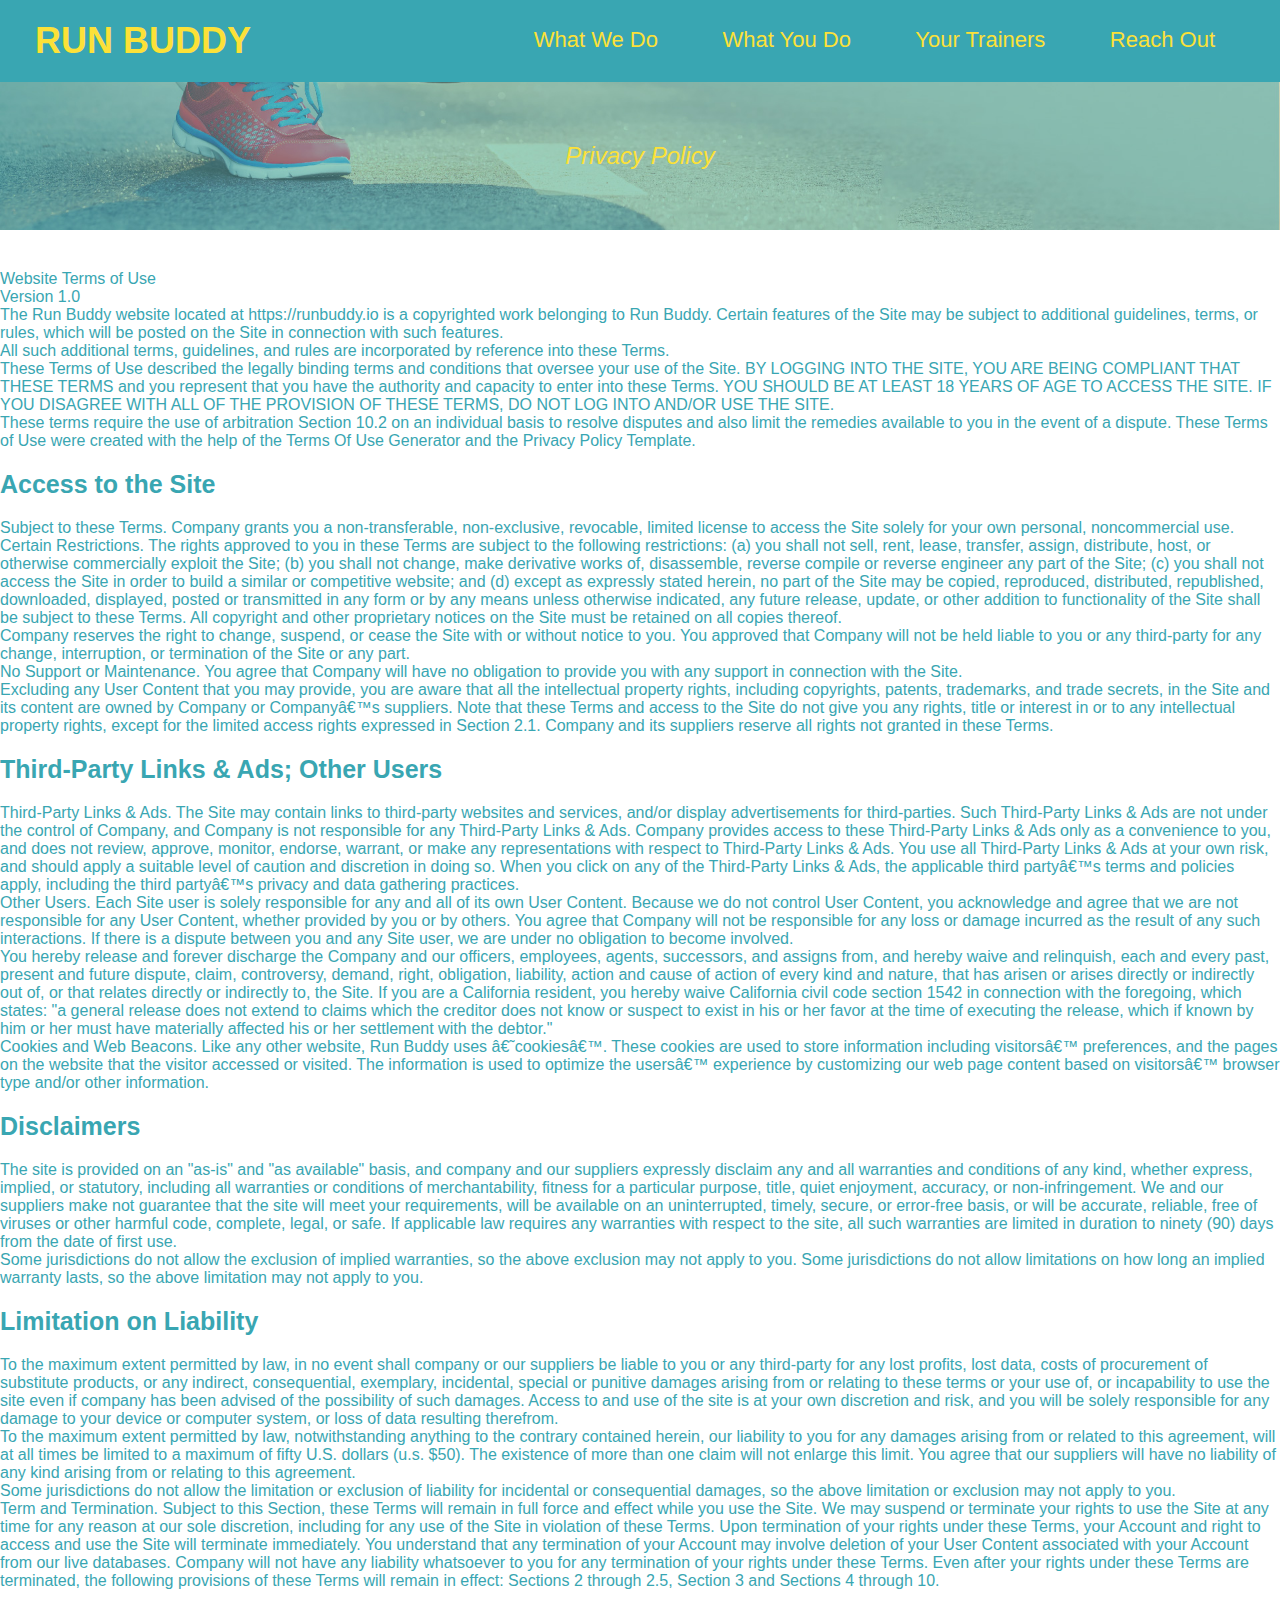
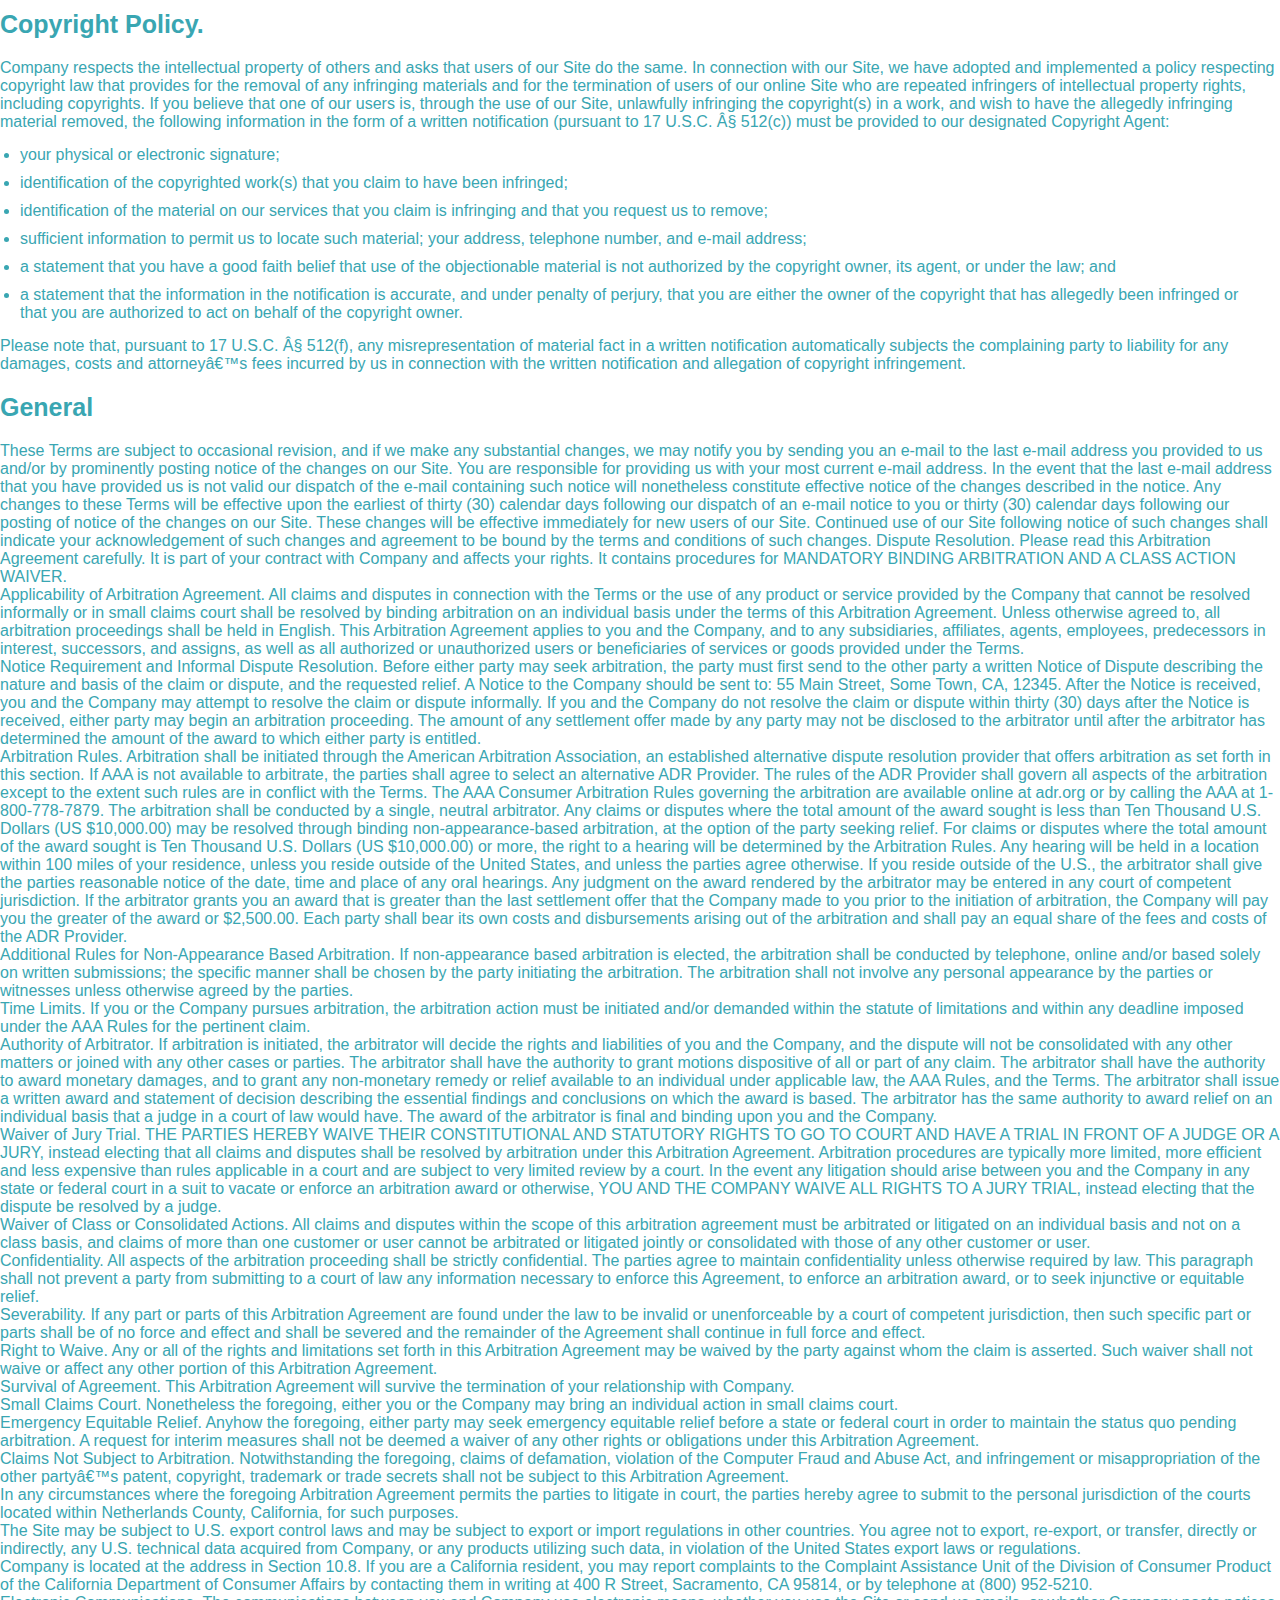
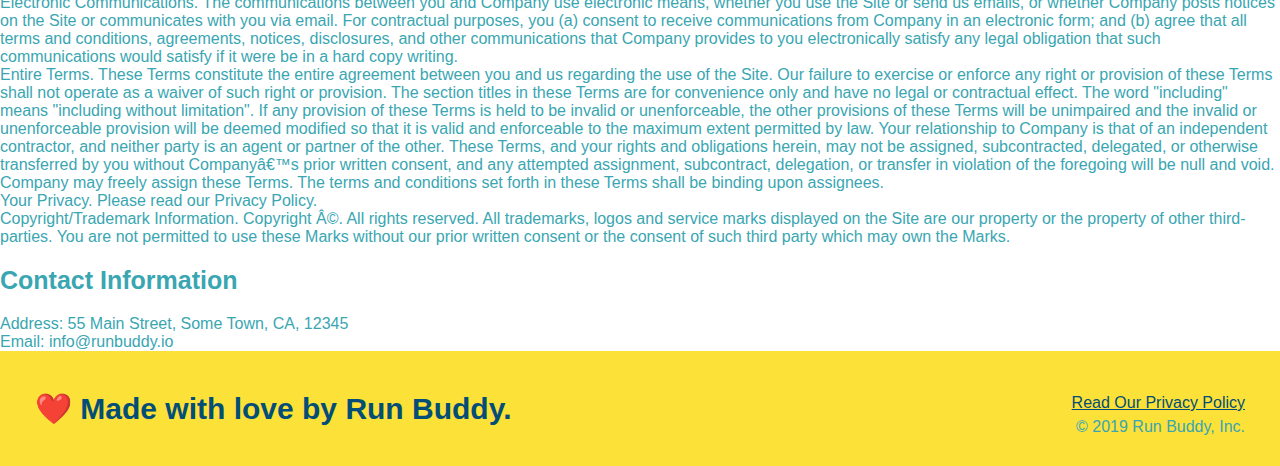
==== privacy-policy.html @ 1668c7e8 "privacy-policy" ====
<!DOCTYPE html>
<html lang="en">
<head>
    <meta charset="UTF-8">
    <title>Privacy Policy - Run Buddy</title>
    <link rel="stylesheet" href="./assets/css/style.css" />
    <link rel="stylesheet" href="./assets/css/secondary-style.css" />
</head>
<body>
    <header>
        <h1>
            <a href="/">
              RUN BUDDY
            </a>
        </h1>
          <nav>
            <!-- Unordered list element -->
            <ul>
              <!-- List item element-->
              <li>
                <!-- Anchor element -->
                <a href="./index.html#what-we-do">What We Do</a>
              </li>
              <li>
                <a href="./index.html#what-you-do">What You Do</a>
              </li>
              <li>
                <a href="./index.html#your-trainers">Your Trainers</a>
              </li>
              <li>
                <a href="./index.html#reach-out">Reach Out</a>
              </li>
            </ul>
          </nav>
    </header>
    <section class="hero">
        <h2 class="page-title">Privacy Policy</h2>

    </section>
    <article class="secondary-content">
        <p>
            Website Terms of Use
          </p>
    
          <p>
            Version 1.0
          </p>
    
          <p>
            The Run Buddy website located at https://runbuddy.io is a copyrighted work belonging to Run Buddy. Certain
            features of the Site may be subject to additional guidelines, terms, or rules, which will be posted on the Site
            in connection with such features.
          </p>
    
          <p>
            All such additional terms, guidelines, and rules are incorporated by reference into these Terms.
          </p>
    
          <p>
            These Terms of Use described the legally binding terms and conditions that oversee your use of the Site. BY
            LOGGING INTO THE SITE, YOU ARE BEING COMPLIANT THAT THESE TERMS and you represent that you have the authority
            and capacity to enter into these Terms. YOU SHOULD BE AT LEAST 18 YEARS OF AGE TO ACCESS THE SITE. IF YOU
            DISAGREE WITH ALL OF THE PROVISION OF THESE TERMS, DO NOT LOG INTO AND/OR USE THE SITE.
          </p>
    
          <p>
            These terms require the use of arbitration Section 10.2 on an individual basis to resolve disputes and also
            limit the remedies available to you in the event of a dispute. These Terms of Use were created with the help of
            the Terms Of Use Generator and the Privacy Policy Template.
          </p>
    
          <h3>
            Access to the Site
          </h3>
    
          <p>
            Subject to these Terms. Company grants you a non-transferable, non-exclusive, revocable, limited license to
            access the Site solely for your own personal, noncommercial use.
          </p>
    
          <p>
            Certain Restrictions. The rights approved to you in these Terms are subject to the following restrictions: (a)
            you shall not sell, rent, lease, transfer, assign, distribute, host, or otherwise commercially exploit the Site;
            (b) you shall not change, make derivative works of, disassemble, reverse compile or reverse engineer any part of
            the Site; (c) you shall not access the Site in order to build a similar or competitive website; and (d) except
            as expressly stated herein, no part of the Site may be copied, reproduced, distributed, republished, downloaded,
            displayed, posted or transmitted in any form or by any means unless otherwise indicated, any future release,
            update, or other addition to functionality of the Site shall be subject to these Terms. All copyright and other
            proprietary notices on the Site must be retained on all copies thereof.
          </p>
    
          <p>
            Company reserves the right to change, suspend, or cease the Site with or without notice to you. You approved
            that Company will not be held liable to you or any third-party for any change, interruption, or termination of
            the Site or any part.
          </p>
    
          <p>
            No Support or Maintenance. You agree that Company will have no obligation to provide you with any support in
            connection with the Site.
          </p>
    
          <p>
            Excluding any User Content that you may provide, you are aware that all the intellectual property rights,
            including copyrights, patents, trademarks, and trade secrets, in the Site and its content are owned by Company
            or Companyâ€™s suppliers. Note that these Terms and access to the Site do not give you any rights, title or
            interest in or to any intellectual property rights, except for the limited access rights expressed in Section
            2.1. Company and its suppliers reserve all rights not granted in these Terms.
          </p>
    
          <h3>
            Third-Party Links & Ads; Other Users
          </h3>
    
          <p>
            Third-Party Links & Ads. The Site may contain links to third-party websites and services, and/or display
            advertisements for third-parties. Such Third-Party Links & Ads are not under the control of Company, and Company
            is not responsible for any Third-Party Links & Ads. Company provides access to these Third-Party Links & Ads
            only as a convenience to you, and does not review, approve, monitor, endorse, warrant, or make any
            representations with respect to Third-Party Links & Ads. You use all Third-Party Links & Ads at your own risk,
            and should apply a suitable level of caution and discretion in doing so. When you click on any of the
            Third-Party Links & Ads, the applicable third partyâ€™s terms and policies apply, including the third partyâ€™s
            privacy and data gathering practices.
          </p>
    
          <p>
            Other Users. Each Site user is solely responsible for any and all of its own User Content. Because we do not
            control User Content, you acknowledge and agree that we are not responsible for any User Content, whether
            provided by you or by others. You agree that Company will not be responsible for any loss or damage incurred as
            the result of any such interactions. If there is a dispute between you and any Site user, we are under no
            obligation to become involved.
          </p>
    
          <p>
            You hereby release and forever discharge the Company and our officers, employees, agents, successors, and
            assigns from, and hereby waive and relinquish, each and every past, present and future dispute, claim,
            controversy, demand, right, obligation, liability, action and cause of action of every kind and nature, that has
            arisen or arises directly or indirectly out of, or that relates directly or indirectly to, the Site. If you are
            a California resident, you hereby waive California civil code section 1542 in connection with the foregoing,
            which states: "a general release does not extend to claims which the creditor does not know or suspect to exist
            in his or her favor at the time of executing the release, which if known by him or her must have materially
            affected his or her settlement with the debtor."
          </p>
    
          <p>
            Cookies and Web Beacons. Like any other website, Run Buddy uses â€˜cookiesâ€™. These cookies are used to store
            information including visitorsâ€™ preferences, and the pages on the website that the visitor accessed or visited.
            The information is used to optimize the usersâ€™ experience by customizing our web page content based on visitorsâ€™
            browser type and/or other information.
          </p>
    
          <h3>
            Disclaimers
          </h3>
    
          <p>
            The site is provided on an "as-is" and "as available" basis, and company and our suppliers expressly disclaim
            any and all warranties and conditions of any kind, whether express, implied, or statutory, including all
            warranties or conditions of merchantability, fitness for a particular purpose, title, quiet enjoyment, accuracy,
            or non-infringement. We and our suppliers make not guarantee that the site will meet your requirements, will be
            available on an uninterrupted, timely, secure, or error-free basis, or will be accurate, reliable, free of
            viruses or other harmful code, complete, legal, or safe. If applicable law requires any warranties with respect
            to the site, all such warranties are limited in duration to ninety (90) days from the date of first use.
          </p>
    
          <p>
            Some jurisdictions do not allow the exclusion of implied warranties, so the above exclusion may not apply to
            you. Some jurisdictions do not allow limitations on how long an implied warranty lasts, so the above limitation
            may not apply to you.
          </p>
    
          <h3>
            Limitation on Liability
          </h3>
    
          <p>
            To the maximum extent permitted by law, in no event shall company or our suppliers be liable to you or any
            third-party for any lost profits, lost data, costs of procurement of substitute products, or any indirect,
            consequential, exemplary, incidental, special or punitive damages arising from or relating to these terms or
            your use of, or incapability to use the site even if company has been advised of the possibility of such
            damages. Access to and use of the site is at your own discretion and risk, and you will be solely responsible
            for any damage to your device or computer system, or loss of data resulting therefrom.
          </p>
    
          <p>
            To the maximum extent permitted by law, notwithstanding anything to the contrary contained herein, our liability
            to you for any damages arising from or related to this agreement, will at all times be limited to a maximum of
            fifty U.S. dollars (u.s. $50). The existence of more than one claim will not enlarge this limit. You agree that
            our suppliers will have no liability of any kind arising from or relating to this agreement.
          </p>
    
          <p>
            Some jurisdictions do not allow the limitation or exclusion of liability for incidental or consequential
            damages, so the above limitation or exclusion may not apply to you.
          </p>
    
          <p>
            Term and Termination. Subject to this Section, these Terms will remain in full force and effect while you use
            the Site. We may suspend or terminate your rights to use the Site at any time for any reason at our sole
            discretion, including for any use of the Site in violation of these Terms. Upon termination of your rights under
            these Terms, your Account and right to access and use the Site will terminate immediately. You understand that
            any termination of your Account may involve deletion of your User Content associated with your Account from our
            live databases. Company will not have any liability whatsoever to you for any termination of your rights under
            these Terms. Even after your rights under these Terms are terminated, the following provisions of these Terms
            will remain in effect: Sections 2 through 2.5, Section 3 and Sections 4 through 10.
          </p>
    
          <h3>
            Copyright Policy.
          </h3>
    
          <p>
            Company respects the intellectual property of others and asks that users of our Site do the same. In connection
            with our Site, we have adopted and implemented a policy respecting copyright law that provides for the removal
            of any infringing materials and for the termination of users of our online Site who are repeated infringers of
            intellectual property rights, including copyrights. If you believe that one of our users is, through the use of
            our Site, unlawfully infringing the copyright(s) in a work, and wish to have the allegedly infringing material
            removed, the following information in the form of a written notification (pursuant to 17 U.S.C. Â§ 512(c)) must
            be provided to our designated Copyright Agent:
          </p>
    
          <ul>
            <li>
              your physical or electronic signature;
            </li>
            <li>
              identification of the copyrighted work(s) that you claim to have been infringed;
            </li>
            <li>
              identification of the material on our services that you claim is infringing and that you request us to remove;
            </li>
            <li>
              sufficient information to permit us to locate such material; your address, telephone number, and e-mail
              address;
            </li>
            <li>
              a statement that you have a good faith belief that use of the objectionable material is not authorized by the
              copyright owner, its agent, or under the law; and
            </li>
            <li>
              a statement that the information in the notification is accurate, and under penalty of perjury, that you are
              either the owner of the copyright that has allegedly been infringed or that you are authorized to act on
              behalf of the copyright owner.
            </li>
          </ul>
    
          <p>
            Please note that, pursuant to 17 U.S.C. Â§ 512(f), any misrepresentation of material fact in a written
            notification automatically subjects the complaining party to liability for any damages, costs and attorneyâ€™s
            fees incurred by us in connection with the written notification and allegation of copyright infringement.
          </p>
    
          <h3>
            General
          </h3>
    
          <p>
            These Terms are subject to occasional revision, and if we make any substantial changes, we may notify you by
            sending you an e-mail to the last e-mail address you provided to us and/or by prominently posting notice of the
            changes on our Site. You are responsible for providing us with your most current e-mail address. In the event
            that the last e-mail address that you have provided us is not valid our dispatch of the e-mail containing such
            notice will nonetheless constitute effective notice of the changes described in the notice. Any changes to these
            Terms will be effective upon the earliest of thirty (30) calendar days following our dispatch of an e-mail
            notice to you or thirty (30) calendar days following our posting of notice of the changes on our Site. These
            changes will be effective immediately for new users of our Site. Continued use of our Site following notice of
            such changes shall indicate your acknowledgement of such changes and agreement to be bound by the terms and
            conditions of such changes. Dispute Resolution. Please read this Arbitration Agreement carefully. It is part of
            your contract with Company and affects your rights. It contains procedures for MANDATORY BINDING ARBITRATION AND
            A CLASS ACTION WAIVER.
          </p>
    
          <p>
            Applicability of Arbitration Agreement. All claims and disputes in connection with the Terms or the use of any
            product or service provided by the Company that cannot be resolved informally or in small claims court shall be
            resolved by binding arbitration on an individual basis under the terms of this Arbitration Agreement. Unless
            otherwise agreed to, all arbitration proceedings shall be held in English. This Arbitration Agreement applies to
            you and the Company, and to any subsidiaries, affiliates, agents, employees, predecessors in interest,
            successors, and assigns, as well as all authorized or unauthorized users or beneficiaries of services or goods
            provided under the Terms.
          </p>
    
          <p>
            Notice Requirement and Informal Dispute Resolution. Before either party may seek arbitration, the party must
            first send to the other party a written Notice of Dispute describing the nature and basis of the claim or
            dispute, and the requested relief. A Notice to the Company should be sent to: 55 Main Street, Some Town, CA,
            12345. After the Notice is received, you and the Company may attempt to resolve the claim or dispute informally.
            If you and the Company do not resolve the claim or dispute within thirty (30) days after the Notice is received,
            either party may begin an arbitration proceeding. The amount of any settlement offer made by any party may not
            be disclosed to the arbitrator until after the arbitrator has determined the amount of the award to which either
            party is entitled.
          </p>
    
          <p>
            Arbitration Rules. Arbitration shall be initiated through the American Arbitration Association, an established
            alternative dispute resolution provider that offers arbitration as set forth in this section. If AAA is not
            available to arbitrate, the parties shall agree to select an alternative ADR Provider. The rules of the ADR
            Provider shall govern all aspects of the arbitration except to the extent such rules are in conflict with the
            Terms. The AAA Consumer Arbitration Rules governing the arbitration are available online at adr.org or by
            calling the AAA at 1-800-778-7879. The arbitration shall be conducted by a single, neutral arbitrator. Any
            claims or disputes where the total amount of the award sought is less than Ten Thousand U.S. Dollars (US
            $10,000.00) may be resolved through binding non-appearance-based arbitration, at the option of the party seeking
            relief. For claims or disputes where the total amount of the award sought is Ten Thousand U.S. Dollars (US
            $10,000.00) or more, the right to a hearing will be determined by the Arbitration Rules. Any hearing will be
            held in a location within 100 miles of your residence, unless you reside outside of the United States, and
            unless the parties agree otherwise. If you reside outside of the U.S., the arbitrator shall give the parties
            reasonable notice of the date, time and place of any oral hearings. Any judgment on the award rendered by the
            arbitrator may be entered in any court of competent jurisdiction. If the arbitrator grants you an award that is
            greater than the last settlement offer that the Company made to you prior to the initiation of arbitration, the
            Company will pay you the greater of the award or $2,500.00. Each party shall bear its own costs and
            disbursements arising out of the arbitration and shall pay an equal share of the fees and costs of the ADR
            Provider.
          </p>
    
          <p>
            Additional Rules for Non-Appearance Based Arbitration. If non-appearance based arbitration is elected, the
            arbitration shall be conducted by telephone, online and/or based solely on written submissions; the specific
            manner shall be chosen by the party initiating the arbitration. The arbitration shall not involve any personal
            appearance by the parties or witnesses unless otherwise agreed by the parties.
          </p>
    
          <p>
            Time Limits. If you or the Company pursues arbitration, the arbitration action must be initiated and/or demanded
            within the statute of limitations and within any deadline imposed under the AAA Rules for the pertinent claim.
          </p>
    
          <p>
            Authority of Arbitrator. If arbitration is initiated, the arbitrator will decide the rights and liabilities of
            you and the Company, and the dispute will not be consolidated with any other matters or joined with any other
            cases or parties. The arbitrator shall have the authority to grant motions dispositive of all or part of any
            claim. The arbitrator shall have the authority to award monetary damages, and to grant any non-monetary remedy
            or relief available to an individual under applicable law, the AAA Rules, and the Terms. The arbitrator shall
            issue a written award and statement of decision describing the essential findings and conclusions on which the
            award is based. The arbitrator has the same authority to award relief on an individual basis that a judge in a
            court of law would have. The award of the arbitrator is final and binding upon you and the Company.
          </p>
    
          <p>
            Waiver of Jury Trial. THE PARTIES HEREBY WAIVE THEIR CONSTITUTIONAL AND STATUTORY RIGHTS TO GO TO COURT AND HAVE
            A TRIAL IN FRONT OF A JUDGE OR A JURY, instead electing that all claims and disputes shall be resolved by
            arbitration under this Arbitration Agreement. Arbitration procedures are typically more limited, more efficient
            and less expensive than rules applicable in a court and are subject to very limited review by a court. In the
            event any litigation should arise between you and the Company in any state or federal court in a suit to vacate
            or enforce an arbitration award or otherwise, YOU AND THE COMPANY WAIVE ALL RIGHTS TO A JURY TRIAL, instead
            electing that the dispute be resolved by a judge.
          </p>
    
          <p>
            Waiver of Class or Consolidated Actions. All claims and disputes within the scope of this arbitration agreement
            must be arbitrated or litigated on an individual basis and not on a class basis, and claims of more than one
            customer or user cannot be arbitrated or litigated jointly or consolidated with those of any other customer or
            user.
          </p>
    
          <p>
            Confidentiality. All aspects of the arbitration proceeding shall be strictly confidential. The parties agree to
            maintain confidentiality unless otherwise required by law. This paragraph shall not prevent a party from
            submitting to a court of law any information necessary to enforce this Agreement, to enforce an arbitration
            award, or to seek injunctive or equitable relief.
          </p>
    
          <p>
            Severability. If any part or parts of this Arbitration Agreement are found under the law to be invalid or
            unenforceable by a court of competent jurisdiction, then such specific part or parts shall be of no force and
            effect and shall be severed and the remainder of the Agreement shall continue in full force and effect.
          </p>
    
          <p>
            Right to Waive. Any or all of the rights and limitations set forth in this Arbitration Agreement may be waived
            by the party against whom the claim is asserted. Such waiver shall not waive or affect any other portion of this
            Arbitration Agreement.
          </p>
    
          <p>
            Survival of Agreement. This Arbitration Agreement will survive the termination of your relationship with
            Company.
          </p>
    
          <p>
            Small Claims Court. Nonetheless the foregoing, either you or the Company may bring an individual action in small
            claims court.
          </p>
    
          <p>
            Emergency Equitable Relief. Anyhow the foregoing, either party may seek emergency equitable relief before a
            state or federal court in order to maintain the status quo pending arbitration. A request for interim measures
            shall not be deemed a waiver of any other rights or obligations under this Arbitration Agreement.
          </p>
    
          <p>
            Claims Not Subject to Arbitration. Notwithstanding the foregoing, claims of defamation, violation of the
            Computer Fraud and Abuse Act, and infringement or misappropriation of the other partyâ€™s patent, copyright,
            trademark or trade secrets shall not be subject to this Arbitration Agreement.
          </p>
    
          <p>
            In any circumstances where the foregoing Arbitration Agreement permits the parties to litigate in court, the
            parties hereby agree to submit to the personal jurisdiction of the courts located within Netherlands County,
            California, for such purposes.
          </p>
    
          <p>
            The Site may be subject to U.S. export control laws and may be subject to export or import regulations in other
            countries. You agree not to export, re-export, or transfer, directly or indirectly, any U.S. technical data
            acquired from Company, or any products utilizing such data, in violation of the United States export laws or
            regulations.
          </p>
    
          <p>
            Company is located at the address in Section 10.8. If you are a California resident, you may report complaints
            to the Complaint Assistance Unit of the Division of Consumer Product of the California Department of Consumer
            Affairs by contacting them in writing at 400 R Street, Sacramento, CA 95814, or by telephone at (800) 952-5210.
          </p>
    
          <p>
            Electronic Communications. The communications between you and Company use electronic means, whether you use the
            Site or send us emails, or whether Company posts notices on the Site or communicates with you via email. For
            contractual purposes, you (a) consent to receive communications from Company in an electronic form; and (b)
            agree that all terms and conditions, agreements, notices, disclosures, and other communications that Company
            provides to you electronically satisfy any legal obligation that such communications would satisfy if it were be
            in a hard copy writing.
          </p>
    
          <p>
            Entire Terms. These Terms constitute the entire agreement between you and us regarding the use of the Site. Our
            failure to exercise or enforce any right or provision of these Terms shall not operate as a waiver of such right
            or provision. The section titles in these Terms are for convenience only and have no legal or contractual
            effect. The word "including" means "including without limitation". If any provision of these Terms is held to be
            invalid or unenforceable, the other provisions of these Terms will be unimpaired and the invalid or
            unenforceable provision will be deemed modified so that it is valid and enforceable to the maximum extent
            permitted by law. Your relationship to Company is that of an independent contractor, and neither party is an
            agent or partner of the other. These Terms, and your rights and obligations herein, may not be assigned,
            subcontracted, delegated, or otherwise transferred by you without Companyâ€™s prior written consent, and any
            attempted assignment, subcontract, delegation, or transfer in violation of the foregoing will be null and void.
            Company may freely assign these Terms. The terms and conditions set forth in these Terms shall be binding upon
            assignees.
          </p>
    
          <p>
            Your Privacy. Please read our Privacy Policy.
          </p>
    
          <p>
            Copyright/Trademark Information. Copyright Â©. All rights reserved. All trademarks, logos and service marks
            displayed on the Site are our property or the property of other third-parties. You are not permitted to use
            these Marks without our prior written consent or the consent of such third party which may own the Marks.
          </p>
    
          <h3>
            Contact Information
          </h3>
    
          <p>
            Address: 55 Main Street, Some Town, CA, 12345
          </p>
    
          <p>
            Email: info@runbuddy.io
            </p>    
    </article>
    <footer>
        <h2>❤️ Made with love by Run Buddy.</h2>
        <div>
          <a href="#">Read Our Privacy Policy</a><br />
          &copy; 2019 Run Buddy, Inc.
        </div>
      </footer>
    
</body>
</html>
---- assets/css/style.css ----
* {
  margin: 0;
  padding: 0;
  box-sizing: border-box;
}

body {
  /* more on this crazy alphanumerical value in a minute! */
  color: #39a6b2;
  font-family: Helvetica, Arial, sans-serif;
}

/* apply styles to <header> */
header {
  padding: 20px 35px;
  background-color: #39a6b2;
}

header h1 {
  font-weight: bold;
  font-size: 36px;
  color: #fce138;
  margin: 0;
  display: inline;
}
header a {
  text-decoration: none;
  color: #fce138;
}

header nav {
  float: right;
  margin: 7px 0;
}

header nav ul li {
  display: inline;
}

header nav ul li a {
  margin: 0 30px;
  font-weight: lighter;
  font-size: 22px;
}

footer {
  background: #fce138;
  width: 100%;
  padding: 40px 35px;
}

footer h2 {
  display: inline;
  color: #024e76;
  font-size: 30px;
  margin: 0;
}

footer div {
  float: right;
  line-height: 1.5;
  text-align: right;
}

footer a {
  color: #024e76;
}

section {
  padding: 60px;
}

/* Hero Style Start */
.hero {
  background-image: url('../images/hero-bg.jpg');
  height: 600px;
  background-size: cover;
  background-position: center;
  position: relative;
}
/* Hero Style End */

.hero-form {
  border: 3px solid #024e76;
  background-color: #fce138;
  padding: 20px;
  width: 500px;
  color: #024e76;
  position: absolute;
  bottom: 120px;
  right: 140px;
}

.hero-form h3 {
  font-size: 24px;
  margin: 0;
}
.hero-form p {
  margin: 5px 0 15px 0;
}

.form-input {
  border: 1px solid #024e76;
  display: block;
  padding: 7px 15px;
  font-size: 16px;
  color: #024e76;
  width: 100%;
  margin-bottom: 15px;
}

.hero-form label {
  margin: 0 5px;
}

.hero-form button {
  color: #fce138;
  background-color: #024e76;
  border: none;
  padding: 10px 20px;
  font-size: 16px;
}

.intro {
  text-align: center;
}

.intro p {
  line-height: 1.7;
  color: #39a6b2;
  width: 80%;
  font-size: 20px;
  margin: 0 auto;
}

.steps {
  text-align: center;
  background: #fce138;
}

.steps div {
  margin-bottom: 80px;
}

.steps img {
  width: 15%;
  margin: 10px 0;
}

.steps h3 {
  color: #024e76;
  font-size: 46px;
  margin-top: 10px;
}

.steps p {
  color: #39a6b2;
  font-size: 23px;
}

.steps span {
  font-size: 38px;
}

.section-title {
  font-size: 55px;
  color: #024e76;
  margin-bottom: 35px;
  padding: 0 100px 20px 100px;
  display: inline-block;
  border-bottom: 3px solid;
}

.primary-border {
  border-color: #fce138;
}

.secondary-border {
  border-color: #39a6b2;
}

.trainers {
  text-align: center;
}

.trainer {
  width: 900px;
  margin: 0 auto 30px auto;
  background: #024e76;
  color: #fce138;
  overflow: auto;
}

.trainer img {
  width: 35%;
  float: left;
}

.trainer-bio {
  padding: 35px;
  float: left;
  width: 65%;
}

.trainer-bio h3 {
  font-size: 32px;
  margin-bottom: 8px;
}

.trainer-bio h4 {
  font-weight: lighter;
  font-size: 26px;
  margin-bottom: 25px;
}

.trainer-bio p {
  font-size: 17px;
  line-height: 1.3;
}

.text-left {
  text-align: left;
}

.text-right {
  text-align: right;
}

/* REACH OUT STYLES START */
.contact {
  text-align: center;
  background: #024e76;
}

.contact h2 {
  color: #fce138;
}

.contact-info iframe {
  width: 400px;
  height: 400px;
}

.contact-info div {
  width: 410px;
  display: inline-block;
  vertical-align: top;
  text-align: left;
  margin: 30px 0 0 60px;
  color: white;
}

.contact-info h3 {
  color: #fce138;
  font-size: 32px;
}

.contact-info p,
.contact-info address {
  margin: 20px 0;
  line-height: 1.5;
  font-size: 20px;
  font-style: normal;
}

.contact-info a {
  color: #fce138;
}

/* REACH OUT STYLES END */
---- assets/css/secondary-style.css ----
.hero {
    background-position: bottom;
    height: auto;
    text-align: center;
    margin-bottom: 40px;
}
.page-title {
    color: #fce138;
    display: inline-block;
    border-bottom: 0 4px solid #fce138;
    border: 0 80px 15px 80px;
    font-weight: normal;
    font-style: italic;
}
.secondary-content {
    width: .8;
    margin: auto;
}
.secondary-content article {
    color: #024e76;
}
.secondary-content h3 {
    font-size: 25px;
    margin: 20px 0 20px 0;
}
.secondary p {
    font-size: 16px;
    line-height: 1.5;
    margin: 20px 0 20px 0;
}
.secondary-content ul {
    margin: 15px 20px 15px 20px;
}
.secondary-content li {
    color: #39a6b2;
    margin: 10px 0px 10px 0;
}
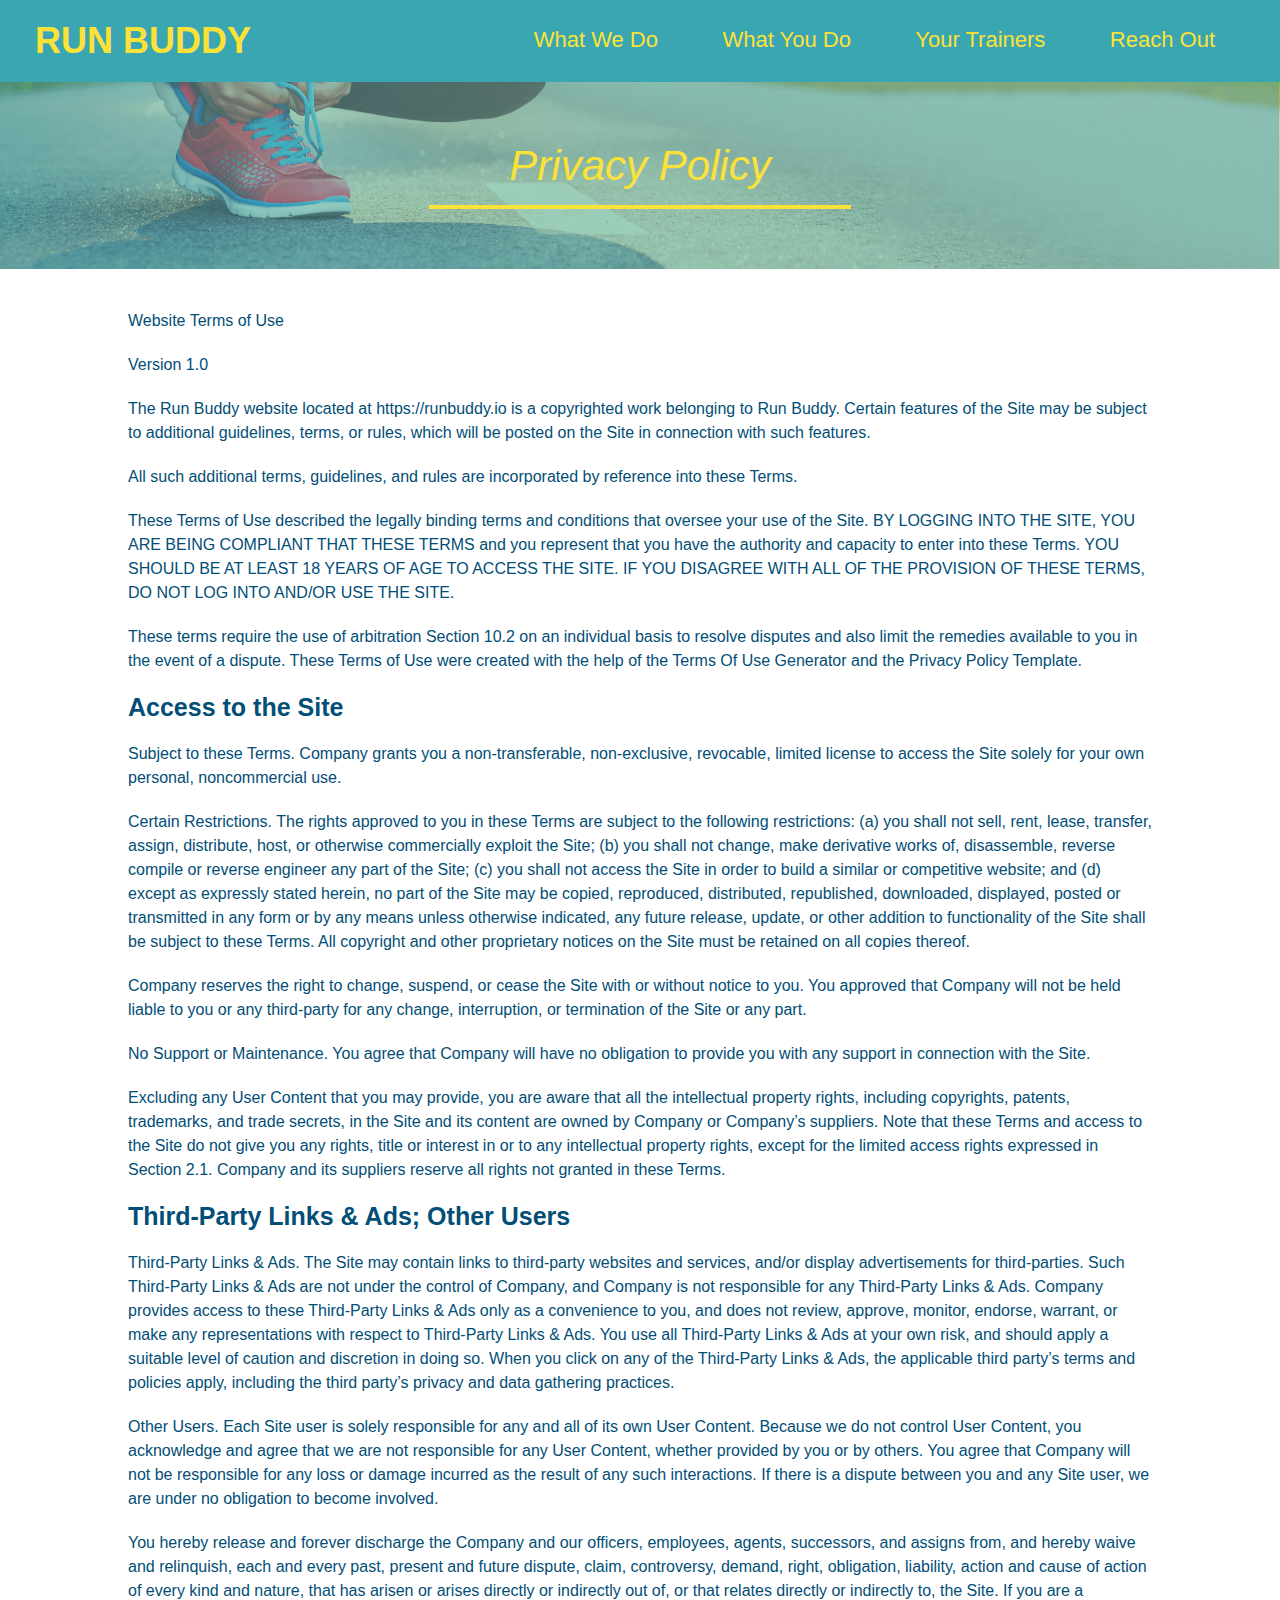
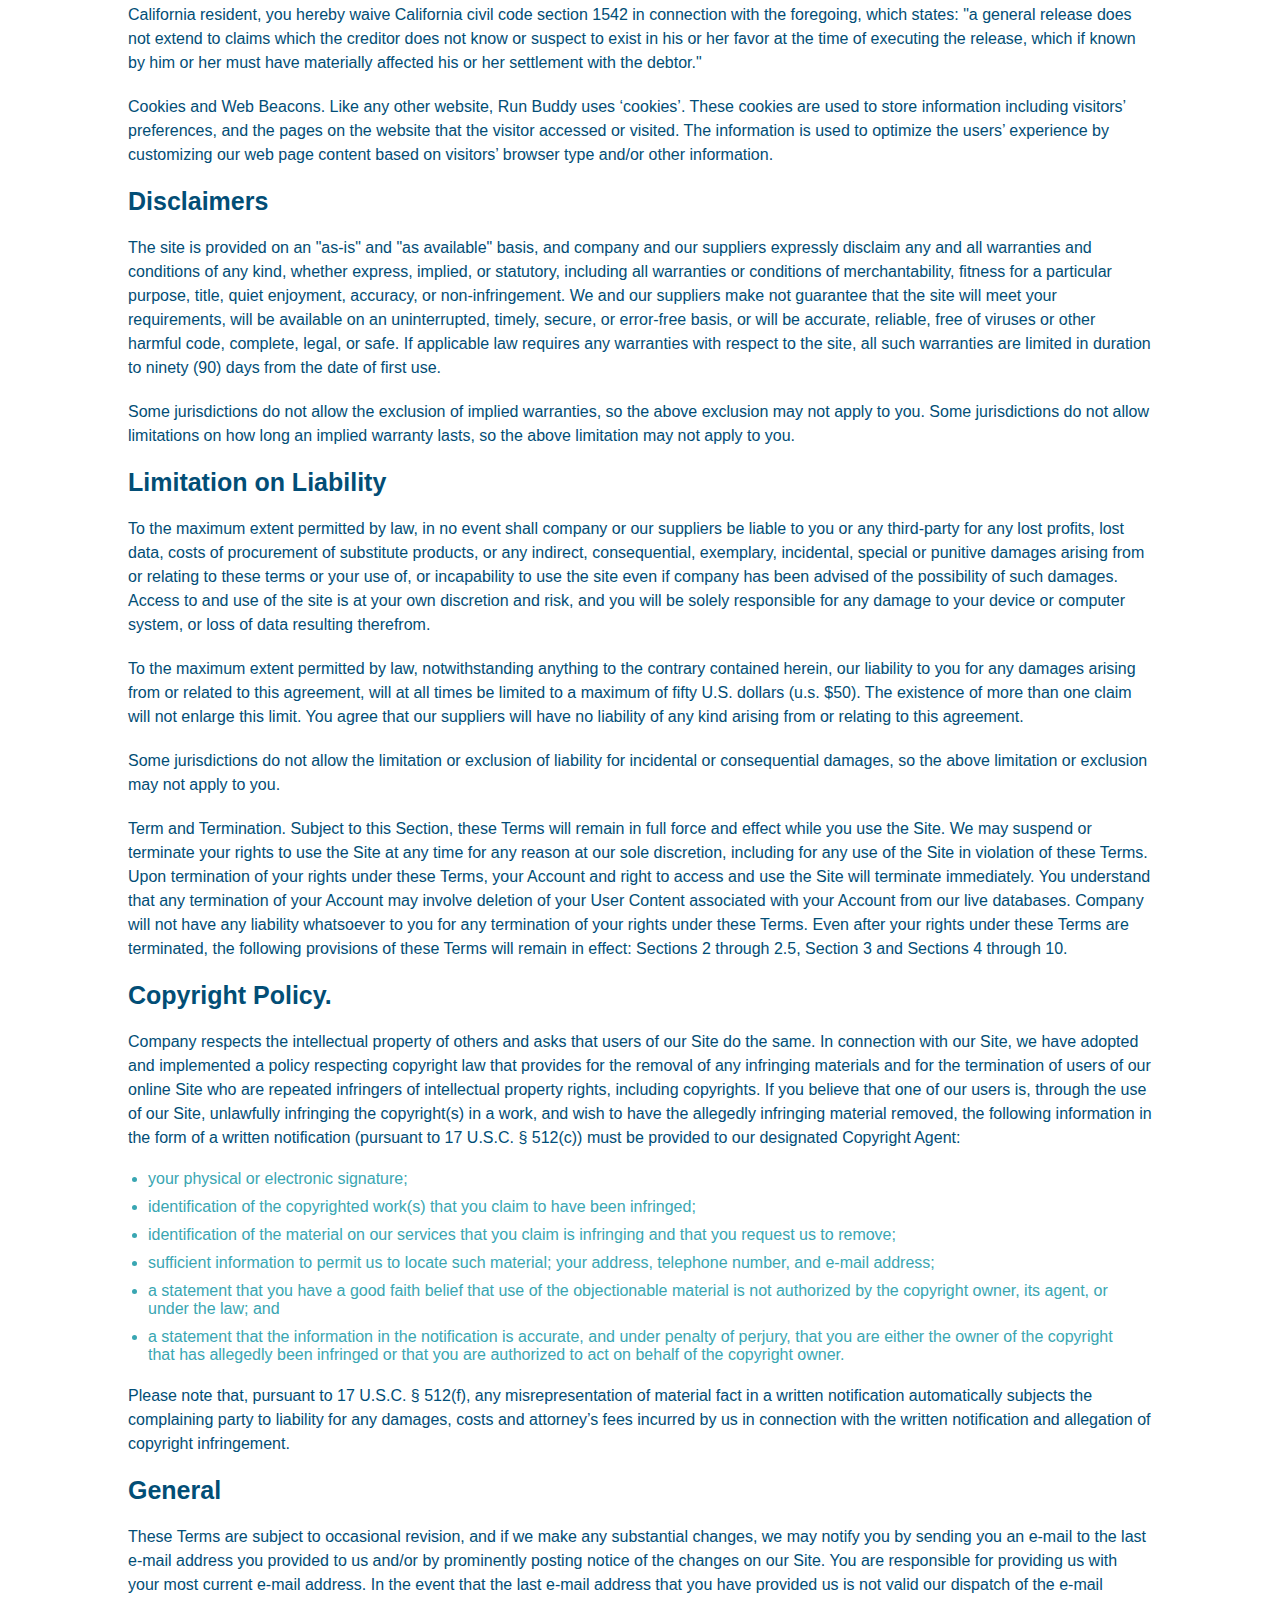
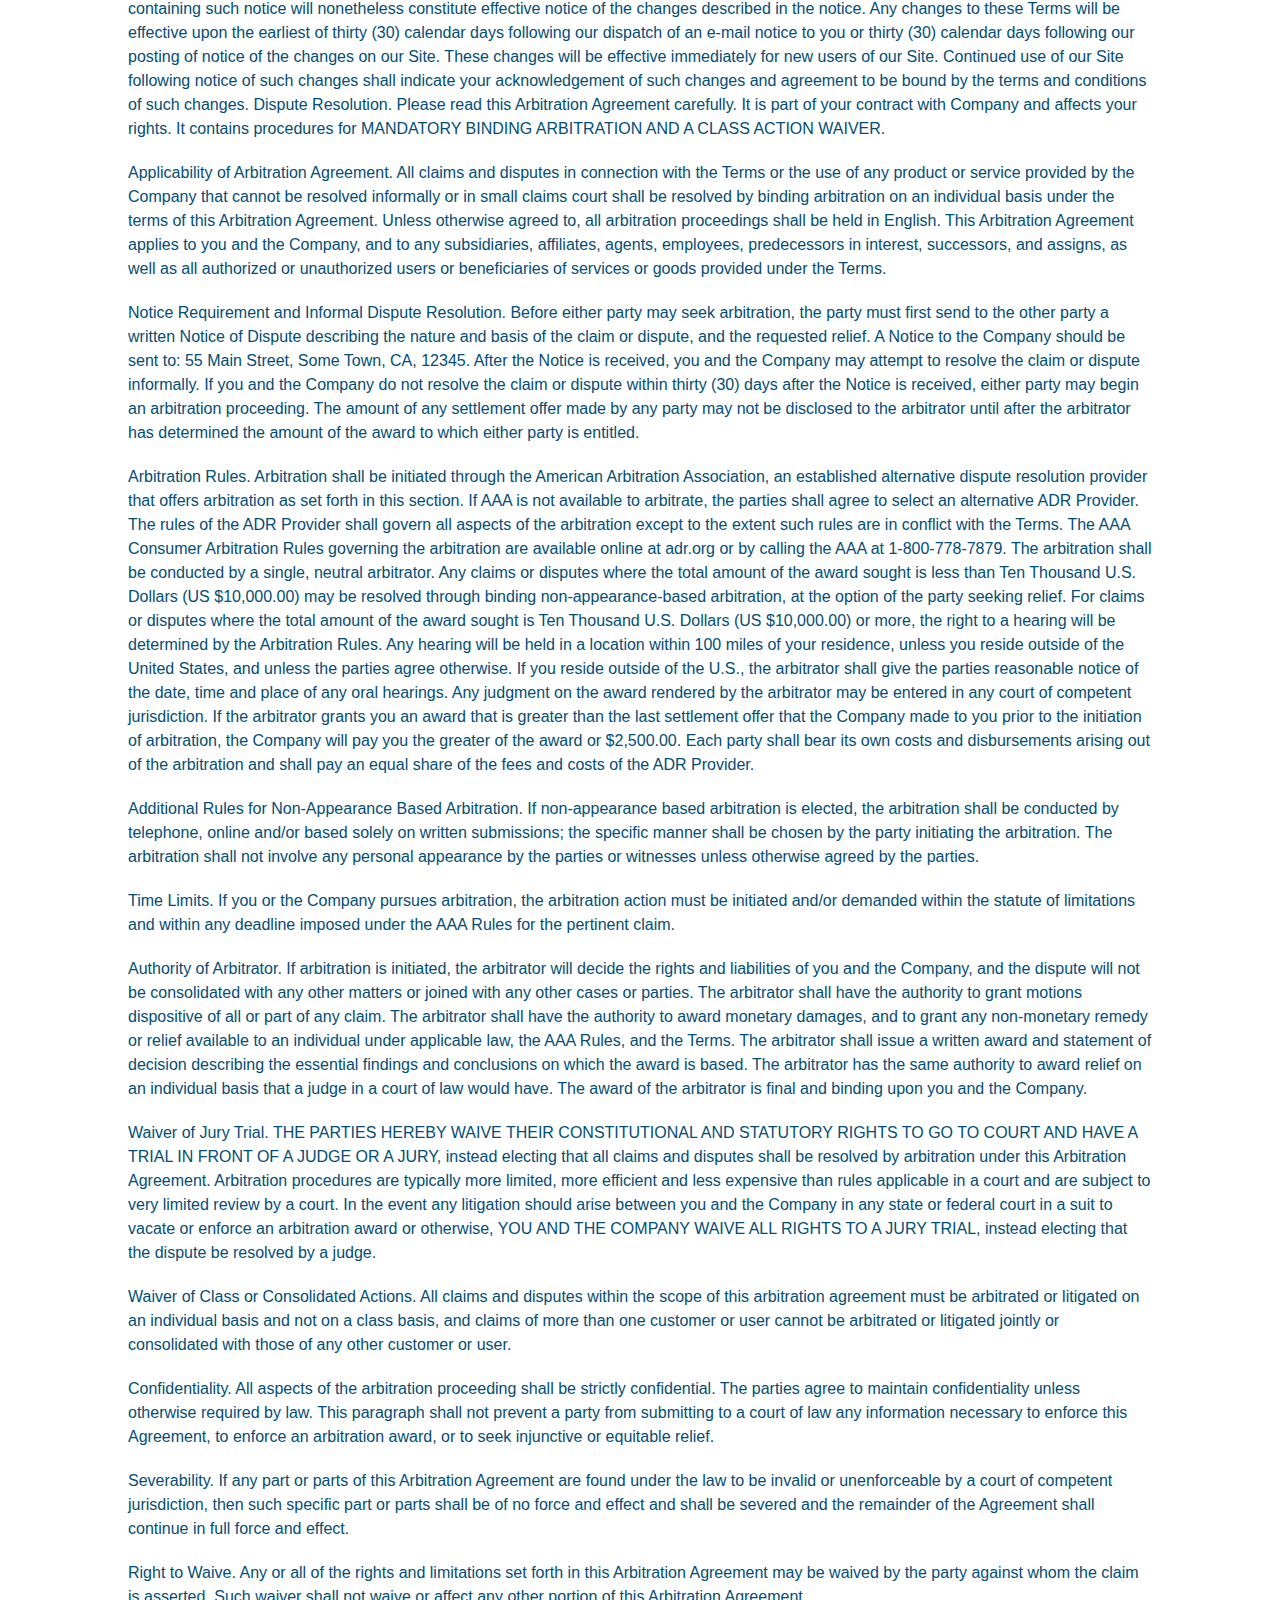
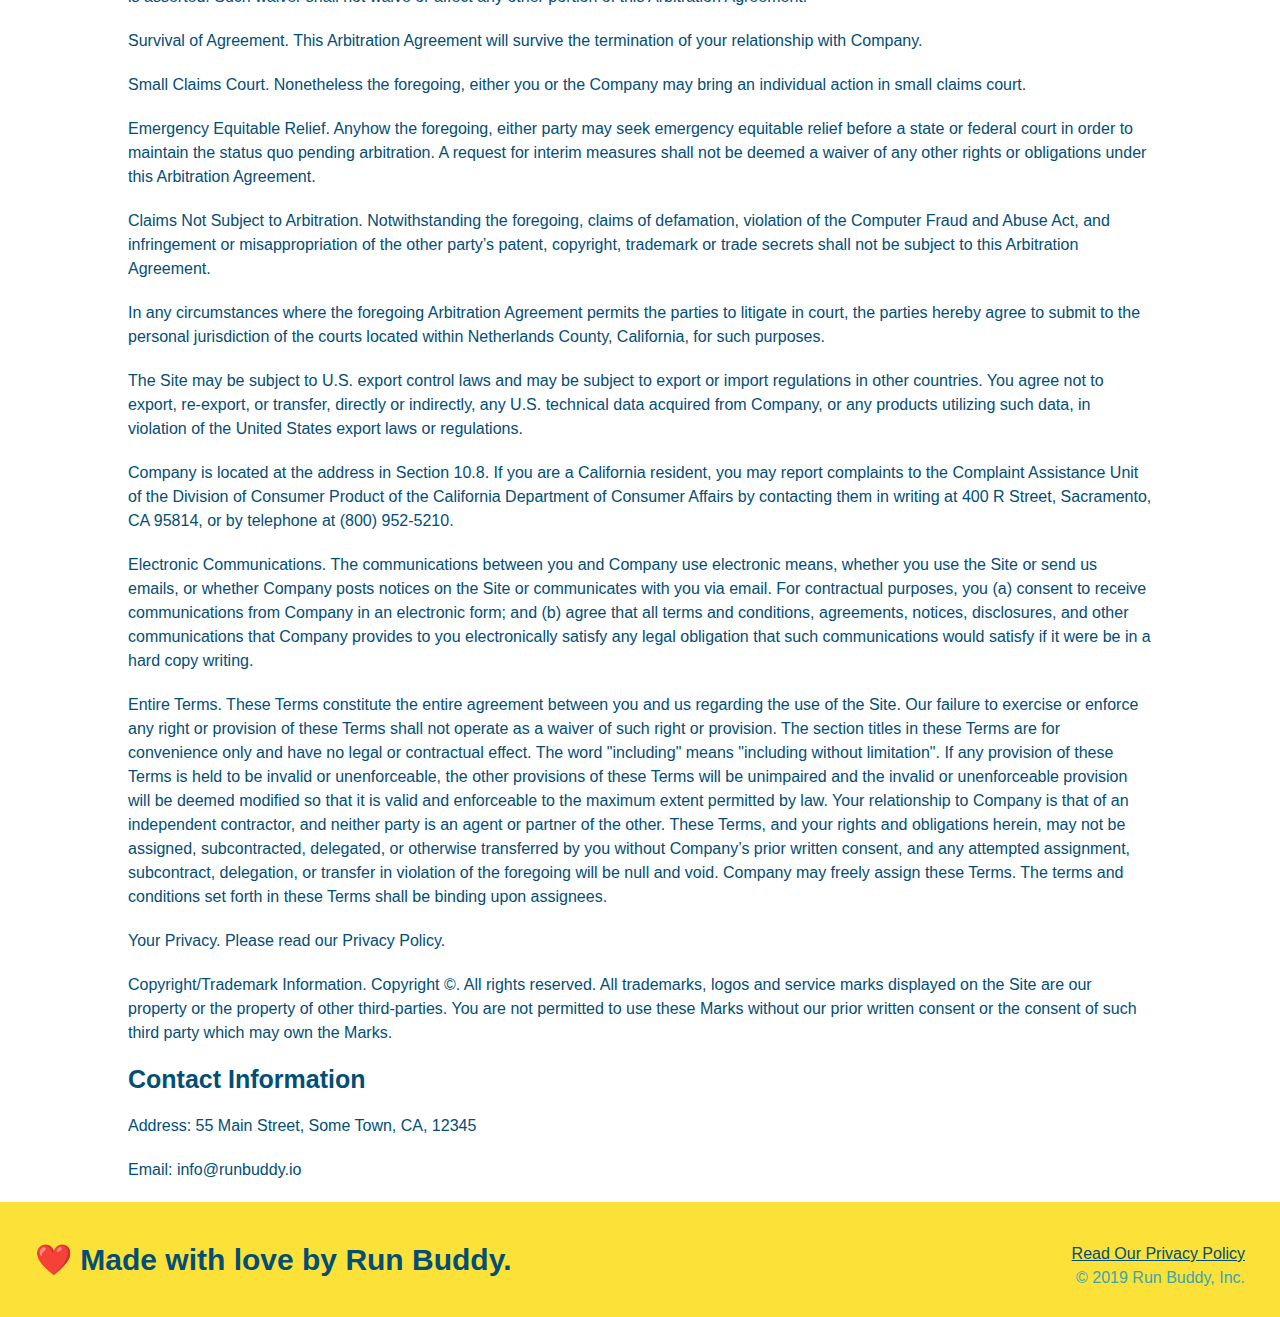
==== commit e4c7f3f5: "add flexbox to header" ====
--- a/privacy-policy.html
+++ b/privacy-policy.html
@@ -1,469 +1,473 @@
 <!DOCTYPE html>
 <html lang="en">
-<head>
-    <meta charset="UTF-8">
-    <title>Privacy Policy - Run Buddy</title>
+  <head>
+    <meta charset="UTF-8" />
     <link rel="stylesheet" href="./assets/css/style.css" />
-    <link rel="stylesheet" href="./assets/css/secondary-style.css" />
-</head>
-<body>
+    <link rel="stylesheet" href="./assets/css/secondary-styles.css" />
+    <title>Run Buddy - Privacy Policy</title>
+  </head>
+  <body>
     <header>
-        <h1>
-            <a href="/">
-              RUN BUDDY
-            </a>
-        </h1>
-          <nav>
-            <!-- Unordered list element -->
-            <ul>
-              <!-- List item element-->
-              <li>
-                <!-- Anchor element -->
-                <a href="./index.html#what-we-do">What We Do</a>
-              </li>
-              <li>
-                <a href="./index.html#what-you-do">What You Do</a>
-              </li>
-              <li>
-                <a href="./index.html#your-trainers">Your Trainers</a>
-              </li>
-              <li>
-                <a href="./index.html#reach-out">Reach Out</a>
-              </li>
-            </ul>
-          </nav>
+      <h1>
+        <a href="./index.html">RUN BUDDY</a>
+      </h1>
+      <nav>
+        <ul>
+          <li>
+            <a href="./index.html#what-we-do">What We Do</a>
+          </li>
+          <li>
+            <a href="./index.html#what-you-do">What You Do</a>
+          </li>
+          <li>
+            <a href="./index.html#your-trainers">Your Trainers</a>
+          </li>
+          <li>
+            <a href="./index.html#reach-out">Reach Out</a>
+          </li>
+        </ul>
+      </nav>
     </header>
+    <!-- end navigation -->
+
+    <!-- hero/jumbotron -->
     <section class="hero">
-        <h2 class="page-title">Privacy Policy</h2>
-
+      <h2 class="page-title">
+        Privacy Policy
+      </h2>
     </section>
+
+    <!-- body copy -->
     <article class="secondary-content">
-        <p>
-            Website Terms of Use
-          </p>
-    
-          <p>
-            Version 1.0
-          </p>
-    
-          <p>
-            The Run Buddy website located at https://runbuddy.io is a copyrighted work belonging to Run Buddy. Certain
-            features of the Site may be subject to additional guidelines, terms, or rules, which will be posted on the Site
-            in connection with such features.
-          </p>
-    
-          <p>
-            All such additional terms, guidelines, and rules are incorporated by reference into these Terms.
-          </p>
-    
-          <p>
-            These Terms of Use described the legally binding terms and conditions that oversee your use of the Site. BY
-            LOGGING INTO THE SITE, YOU ARE BEING COMPLIANT THAT THESE TERMS and you represent that you have the authority
-            and capacity to enter into these Terms. YOU SHOULD BE AT LEAST 18 YEARS OF AGE TO ACCESS THE SITE. IF YOU
-            DISAGREE WITH ALL OF THE PROVISION OF THESE TERMS, DO NOT LOG INTO AND/OR USE THE SITE.
-          </p>
-    
-          <p>
-            These terms require the use of arbitration Section 10.2 on an individual basis to resolve disputes and also
-            limit the remedies available to you in the event of a dispute. These Terms of Use were created with the help of
-            the Terms Of Use Generator and the Privacy Policy Template.
-          </p>
-    
-          <h3>
-            Access to the Site
-          </h3>
-    
-          <p>
-            Subject to these Terms. Company grants you a non-transferable, non-exclusive, revocable, limited license to
-            access the Site solely for your own personal, noncommercial use.
-          </p>
-    
-          <p>
-            Certain Restrictions. The rights approved to you in these Terms are subject to the following restrictions: (a)
-            you shall not sell, rent, lease, transfer, assign, distribute, host, or otherwise commercially exploit the Site;
-            (b) you shall not change, make derivative works of, disassemble, reverse compile or reverse engineer any part of
-            the Site; (c) you shall not access the Site in order to build a similar or competitive website; and (d) except
-            as expressly stated herein, no part of the Site may be copied, reproduced, distributed, republished, downloaded,
-            displayed, posted or transmitted in any form or by any means unless otherwise indicated, any future release,
-            update, or other addition to functionality of the Site shall be subject to these Terms. All copyright and other
-            proprietary notices on the Site must be retained on all copies thereof.
-          </p>
-    
-          <p>
-            Company reserves the right to change, suspend, or cease the Site with or without notice to you. You approved
-            that Company will not be held liable to you or any third-party for any change, interruption, or termination of
-            the Site or any part.
-          </p>
-    
-          <p>
-            No Support or Maintenance. You agree that Company will have no obligation to provide you with any support in
-            connection with the Site.
-          </p>
-    
-          <p>
-            Excluding any User Content that you may provide, you are aware that all the intellectual property rights,
-            including copyrights, patents, trademarks, and trade secrets, in the Site and its content are owned by Company
-            or Companyâ€™s suppliers. Note that these Terms and access to the Site do not give you any rights, title or
-            interest in or to any intellectual property rights, except for the limited access rights expressed in Section
-            2.1. Company and its suppliers reserve all rights not granted in these Terms.
-          </p>
-    
-          <h3>
-            Third-Party Links & Ads; Other Users
-          </h3>
-    
-          <p>
-            Third-Party Links & Ads. The Site may contain links to third-party websites and services, and/or display
-            advertisements for third-parties. Such Third-Party Links & Ads are not under the control of Company, and Company
-            is not responsible for any Third-Party Links & Ads. Company provides access to these Third-Party Links & Ads
-            only as a convenience to you, and does not review, approve, monitor, endorse, warrant, or make any
-            representations with respect to Third-Party Links & Ads. You use all Third-Party Links & Ads at your own risk,
-            and should apply a suitable level of caution and discretion in doing so. When you click on any of the
-            Third-Party Links & Ads, the applicable third partyâ€™s terms and policies apply, including the third partyâ€™s
-            privacy and data gathering practices.
-          </p>
-    
-          <p>
-            Other Users. Each Site user is solely responsible for any and all of its own User Content. Because we do not
-            control User Content, you acknowledge and agree that we are not responsible for any User Content, whether
-            provided by you or by others. You agree that Company will not be responsible for any loss or damage incurred as
-            the result of any such interactions. If there is a dispute between you and any Site user, we are under no
-            obligation to become involved.
-          </p>
-    
-          <p>
-            You hereby release and forever discharge the Company and our officers, employees, agents, successors, and
-            assigns from, and hereby waive and relinquish, each and every past, present and future dispute, claim,
-            controversy, demand, right, obligation, liability, action and cause of action of every kind and nature, that has
-            arisen or arises directly or indirectly out of, or that relates directly or indirectly to, the Site. If you are
-            a California resident, you hereby waive California civil code section 1542 in connection with the foregoing,
-            which states: "a general release does not extend to claims which the creditor does not know or suspect to exist
-            in his or her favor at the time of executing the release, which if known by him or her must have materially
-            affected his or her settlement with the debtor."
-          </p>
-    
-          <p>
-            Cookies and Web Beacons. Like any other website, Run Buddy uses â€˜cookiesâ€™. These cookies are used to store
-            information including visitorsâ€™ preferences, and the pages on the website that the visitor accessed or visited.
-            The information is used to optimize the usersâ€™ experience by customizing our web page content based on visitorsâ€™
-            browser type and/or other information.
-          </p>
-    
-          <h3>
-            Disclaimers
-          </h3>
-    
-          <p>
-            The site is provided on an "as-is" and "as available" basis, and company and our suppliers expressly disclaim
-            any and all warranties and conditions of any kind, whether express, implied, or statutory, including all
-            warranties or conditions of merchantability, fitness for a particular purpose, title, quiet enjoyment, accuracy,
-            or non-infringement. We and our suppliers make not guarantee that the site will meet your requirements, will be
-            available on an uninterrupted, timely, secure, or error-free basis, or will be accurate, reliable, free of
-            viruses or other harmful code, complete, legal, or safe. If applicable law requires any warranties with respect
-            to the site, all such warranties are limited in duration to ninety (90) days from the date of first use.
-          </p>
-    
-          <p>
-            Some jurisdictions do not allow the exclusion of implied warranties, so the above exclusion may not apply to
-            you. Some jurisdictions do not allow limitations on how long an implied warranty lasts, so the above limitation
-            may not apply to you.
-          </p>
-    
-          <h3>
-            Limitation on Liability
-          </h3>
-    
-          <p>
-            To the maximum extent permitted by law, in no event shall company or our suppliers be liable to you or any
-            third-party for any lost profits, lost data, costs of procurement of substitute products, or any indirect,
-            consequential, exemplary, incidental, special or punitive damages arising from or relating to these terms or
-            your use of, or incapability to use the site even if company has been advised of the possibility of such
-            damages. Access to and use of the site is at your own discretion and risk, and you will be solely responsible
-            for any damage to your device or computer system, or loss of data resulting therefrom.
-          </p>
-    
-          <p>
-            To the maximum extent permitted by law, notwithstanding anything to the contrary contained herein, our liability
-            to you for any damages arising from or related to this agreement, will at all times be limited to a maximum of
-            fifty U.S. dollars (u.s. $50). The existence of more than one claim will not enlarge this limit. You agree that
-            our suppliers will have no liability of any kind arising from or relating to this agreement.
-          </p>
-    
-          <p>
-            Some jurisdictions do not allow the limitation or exclusion of liability for incidental or consequential
-            damages, so the above limitation or exclusion may not apply to you.
-          </p>
-    
-          <p>
-            Term and Termination. Subject to this Section, these Terms will remain in full force and effect while you use
-            the Site. We may suspend or terminate your rights to use the Site at any time for any reason at our sole
-            discretion, including for any use of the Site in violation of these Terms. Upon termination of your rights under
-            these Terms, your Account and right to access and use the Site will terminate immediately. You understand that
-            any termination of your Account may involve deletion of your User Content associated with your Account from our
-            live databases. Company will not have any liability whatsoever to you for any termination of your rights under
-            these Terms. Even after your rights under these Terms are terminated, the following provisions of these Terms
-            will remain in effect: Sections 2 through 2.5, Section 3 and Sections 4 through 10.
-          </p>
-    
-          <h3>
-            Copyright Policy.
-          </h3>
-    
-          <p>
-            Company respects the intellectual property of others and asks that users of our Site do the same. In connection
-            with our Site, we have adopted and implemented a policy respecting copyright law that provides for the removal
-            of any infringing materials and for the termination of users of our online Site who are repeated infringers of
-            intellectual property rights, including copyrights. If you believe that one of our users is, through the use of
-            our Site, unlawfully infringing the copyright(s) in a work, and wish to have the allegedly infringing material
-            removed, the following information in the form of a written notification (pursuant to 17 U.S.C. Â§ 512(c)) must
-            be provided to our designated Copyright Agent:
-          </p>
-    
-          <ul>
-            <li>
-              your physical or electronic signature;
-            </li>
-            <li>
-              identification of the copyrighted work(s) that you claim to have been infringed;
-            </li>
-            <li>
-              identification of the material on our services that you claim is infringing and that you request us to remove;
-            </li>
-            <li>
-              sufficient information to permit us to locate such material; your address, telephone number, and e-mail
-              address;
-            </li>
-            <li>
-              a statement that you have a good faith belief that use of the objectionable material is not authorized by the
-              copyright owner, its agent, or under the law; and
-            </li>
-            <li>
-              a statement that the information in the notification is accurate, and under penalty of perjury, that you are
-              either the owner of the copyright that has allegedly been infringed or that you are authorized to act on
-              behalf of the copyright owner.
-            </li>
-          </ul>
-    
-          <p>
-            Please note that, pursuant to 17 U.S.C. Â§ 512(f), any misrepresentation of material fact in a written
-            notification automatically subjects the complaining party to liability for any damages, costs and attorneyâ€™s
-            fees incurred by us in connection with the written notification and allegation of copyright infringement.
-          </p>
-    
-          <h3>
-            General
-          </h3>
-    
-          <p>
-            These Terms are subject to occasional revision, and if we make any substantial changes, we may notify you by
-            sending you an e-mail to the last e-mail address you provided to us and/or by prominently posting notice of the
-            changes on our Site. You are responsible for providing us with your most current e-mail address. In the event
-            that the last e-mail address that you have provided us is not valid our dispatch of the e-mail containing such
-            notice will nonetheless constitute effective notice of the changes described in the notice. Any changes to these
-            Terms will be effective upon the earliest of thirty (30) calendar days following our dispatch of an e-mail
-            notice to you or thirty (30) calendar days following our posting of notice of the changes on our Site. These
-            changes will be effective immediately for new users of our Site. Continued use of our Site following notice of
-            such changes shall indicate your acknowledgement of such changes and agreement to be bound by the terms and
-            conditions of such changes. Dispute Resolution. Please read this Arbitration Agreement carefully. It is part of
-            your contract with Company and affects your rights. It contains procedures for MANDATORY BINDING ARBITRATION AND
-            A CLASS ACTION WAIVER.
-          </p>
-    
-          <p>
-            Applicability of Arbitration Agreement. All claims and disputes in connection with the Terms or the use of any
-            product or service provided by the Company that cannot be resolved informally or in small claims court shall be
-            resolved by binding arbitration on an individual basis under the terms of this Arbitration Agreement. Unless
-            otherwise agreed to, all arbitration proceedings shall be held in English. This Arbitration Agreement applies to
-            you and the Company, and to any subsidiaries, affiliates, agents, employees, predecessors in interest,
-            successors, and assigns, as well as all authorized or unauthorized users or beneficiaries of services or goods
-            provided under the Terms.
-          </p>
-    
-          <p>
-            Notice Requirement and Informal Dispute Resolution. Before either party may seek arbitration, the party must
-            first send to the other party a written Notice of Dispute describing the nature and basis of the claim or
-            dispute, and the requested relief. A Notice to the Company should be sent to: 55 Main Street, Some Town, CA,
-            12345. After the Notice is received, you and the Company may attempt to resolve the claim or dispute informally.
-            If you and the Company do not resolve the claim or dispute within thirty (30) days after the Notice is received,
-            either party may begin an arbitration proceeding. The amount of any settlement offer made by any party may not
-            be disclosed to the arbitrator until after the arbitrator has determined the amount of the award to which either
-            party is entitled.
-          </p>
-    
-          <p>
-            Arbitration Rules. Arbitration shall be initiated through the American Arbitration Association, an established
-            alternative dispute resolution provider that offers arbitration as set forth in this section. If AAA is not
-            available to arbitrate, the parties shall agree to select an alternative ADR Provider. The rules of the ADR
-            Provider shall govern all aspects of the arbitration except to the extent such rules are in conflict with the
-            Terms. The AAA Consumer Arbitration Rules governing the arbitration are available online at adr.org or by
-            calling the AAA at 1-800-778-7879. The arbitration shall be conducted by a single, neutral arbitrator. Any
-            claims or disputes where the total amount of the award sought is less than Ten Thousand U.S. Dollars (US
-            $10,000.00) may be resolved through binding non-appearance-based arbitration, at the option of the party seeking
-            relief. For claims or disputes where the total amount of the award sought is Ten Thousand U.S. Dollars (US
-            $10,000.00) or more, the right to a hearing will be determined by the Arbitration Rules. Any hearing will be
-            held in a location within 100 miles of your residence, unless you reside outside of the United States, and
-            unless the parties agree otherwise. If you reside outside of the U.S., the arbitrator shall give the parties
-            reasonable notice of the date, time and place of any oral hearings. Any judgment on the award rendered by the
-            arbitrator may be entered in any court of competent jurisdiction. If the arbitrator grants you an award that is
-            greater than the last settlement offer that the Company made to you prior to the initiation of arbitration, the
-            Company will pay you the greater of the award or $2,500.00. Each party shall bear its own costs and
-            disbursements arising out of the arbitration and shall pay an equal share of the fees and costs of the ADR
-            Provider.
-          </p>
-    
-          <p>
-            Additional Rules for Non-Appearance Based Arbitration. If non-appearance based arbitration is elected, the
-            arbitration shall be conducted by telephone, online and/or based solely on written submissions; the specific
-            manner shall be chosen by the party initiating the arbitration. The arbitration shall not involve any personal
-            appearance by the parties or witnesses unless otherwise agreed by the parties.
-          </p>
-    
-          <p>
-            Time Limits. If you or the Company pursues arbitration, the arbitration action must be initiated and/or demanded
-            within the statute of limitations and within any deadline imposed under the AAA Rules for the pertinent claim.
-          </p>
-    
-          <p>
-            Authority of Arbitrator. If arbitration is initiated, the arbitrator will decide the rights and liabilities of
-            you and the Company, and the dispute will not be consolidated with any other matters or joined with any other
-            cases or parties. The arbitrator shall have the authority to grant motions dispositive of all or part of any
-            claim. The arbitrator shall have the authority to award monetary damages, and to grant any non-monetary remedy
-            or relief available to an individual under applicable law, the AAA Rules, and the Terms. The arbitrator shall
-            issue a written award and statement of decision describing the essential findings and conclusions on which the
-            award is based. The arbitrator has the same authority to award relief on an individual basis that a judge in a
-            court of law would have. The award of the arbitrator is final and binding upon you and the Company.
-          </p>
-    
-          <p>
-            Waiver of Jury Trial. THE PARTIES HEREBY WAIVE THEIR CONSTITUTIONAL AND STATUTORY RIGHTS TO GO TO COURT AND HAVE
-            A TRIAL IN FRONT OF A JUDGE OR A JURY, instead electing that all claims and disputes shall be resolved by
-            arbitration under this Arbitration Agreement. Arbitration procedures are typically more limited, more efficient
-            and less expensive than rules applicable in a court and are subject to very limited review by a court. In the
-            event any litigation should arise between you and the Company in any state or federal court in a suit to vacate
-            or enforce an arbitration award or otherwise, YOU AND THE COMPANY WAIVE ALL RIGHTS TO A JURY TRIAL, instead
-            electing that the dispute be resolved by a judge.
-          </p>
-    
-          <p>
-            Waiver of Class or Consolidated Actions. All claims and disputes within the scope of this arbitration agreement
-            must be arbitrated or litigated on an individual basis and not on a class basis, and claims of more than one
-            customer or user cannot be arbitrated or litigated jointly or consolidated with those of any other customer or
-            user.
-          </p>
-    
-          <p>
-            Confidentiality. All aspects of the arbitration proceeding shall be strictly confidential. The parties agree to
-            maintain confidentiality unless otherwise required by law. This paragraph shall not prevent a party from
-            submitting to a court of law any information necessary to enforce this Agreement, to enforce an arbitration
-            award, or to seek injunctive or equitable relief.
-          </p>
-    
-          <p>
-            Severability. If any part or parts of this Arbitration Agreement are found under the law to be invalid or
-            unenforceable by a court of competent jurisdiction, then such specific part or parts shall be of no force and
-            effect and shall be severed and the remainder of the Agreement shall continue in full force and effect.
-          </p>
-    
-          <p>
-            Right to Waive. Any or all of the rights and limitations set forth in this Arbitration Agreement may be waived
-            by the party against whom the claim is asserted. Such waiver shall not waive or affect any other portion of this
-            Arbitration Agreement.
-          </p>
-    
-          <p>
-            Survival of Agreement. This Arbitration Agreement will survive the termination of your relationship with
-            Company.
-          </p>
-    
-          <p>
-            Small Claims Court. Nonetheless the foregoing, either you or the Company may bring an individual action in small
-            claims court.
-          </p>
-    
-          <p>
-            Emergency Equitable Relief. Anyhow the foregoing, either party may seek emergency equitable relief before a
-            state or federal court in order to maintain the status quo pending arbitration. A request for interim measures
-            shall not be deemed a waiver of any other rights or obligations under this Arbitration Agreement.
-          </p>
-    
-          <p>
-            Claims Not Subject to Arbitration. Notwithstanding the foregoing, claims of defamation, violation of the
-            Computer Fraud and Abuse Act, and infringement or misappropriation of the other partyâ€™s patent, copyright,
-            trademark or trade secrets shall not be subject to this Arbitration Agreement.
-          </p>
-    
-          <p>
-            In any circumstances where the foregoing Arbitration Agreement permits the parties to litigate in court, the
-            parties hereby agree to submit to the personal jurisdiction of the courts located within Netherlands County,
-            California, for such purposes.
-          </p>
-    
-          <p>
-            The Site may be subject to U.S. export control laws and may be subject to export or import regulations in other
-            countries. You agree not to export, re-export, or transfer, directly or indirectly, any U.S. technical data
-            acquired from Company, or any products utilizing such data, in violation of the United States export laws or
-            regulations.
-          </p>
-    
-          <p>
-            Company is located at the address in Section 10.8. If you are a California resident, you may report complaints
-            to the Complaint Assistance Unit of the Division of Consumer Product of the California Department of Consumer
-            Affairs by contacting them in writing at 400 R Street, Sacramento, CA 95814, or by telephone at (800) 952-5210.
-          </p>
-    
-          <p>
-            Electronic Communications. The communications between you and Company use electronic means, whether you use the
-            Site or send us emails, or whether Company posts notices on the Site or communicates with you via email. For
-            contractual purposes, you (a) consent to receive communications from Company in an electronic form; and (b)
-            agree that all terms and conditions, agreements, notices, disclosures, and other communications that Company
-            provides to you electronically satisfy any legal obligation that such communications would satisfy if it were be
-            in a hard copy writing.
-          </p>
-    
-          <p>
-            Entire Terms. These Terms constitute the entire agreement between you and us regarding the use of the Site. Our
-            failure to exercise or enforce any right or provision of these Terms shall not operate as a waiver of such right
-            or provision. The section titles in these Terms are for convenience only and have no legal or contractual
-            effect. The word "including" means "including without limitation". If any provision of these Terms is held to be
-            invalid or unenforceable, the other provisions of these Terms will be unimpaired and the invalid or
-            unenforceable provision will be deemed modified so that it is valid and enforceable to the maximum extent
-            permitted by law. Your relationship to Company is that of an independent contractor, and neither party is an
-            agent or partner of the other. These Terms, and your rights and obligations herein, may not be assigned,
-            subcontracted, delegated, or otherwise transferred by you without Companyâ€™s prior written consent, and any
-            attempted assignment, subcontract, delegation, or transfer in violation of the foregoing will be null and void.
-            Company may freely assign these Terms. The terms and conditions set forth in these Terms shall be binding upon
-            assignees.
-          </p>
-    
-          <p>
-            Your Privacy. Please read our Privacy Policy.
-          </p>
-    
-          <p>
-            Copyright/Trademark Information. Copyright Â©. All rights reserved. All trademarks, logos and service marks
-            displayed on the Site are our property or the property of other third-parties. You are not permitted to use
-            these Marks without our prior written consent or the consent of such third party which may own the Marks.
-          </p>
-    
-          <h3>
-            Contact Information
-          </h3>
-    
-          <p>
-            Address: 55 Main Street, Some Town, CA, 12345
-          </p>
-    
-          <p>
-            Email: info@runbuddy.io
-            </p>    
+      <p>
+        Website Terms of Use
+      </p>
+
+      <p>
+        Version 1.0
+      </p>
+
+      <p>
+        The Run Buddy website located at https://runbuddy.io is a copyrighted work belonging to Run Buddy. Certain
+        features of the Site may be subject to additional guidelines, terms, or rules, which will be posted on the Site
+        in connection with such features.
+      </p>
+
+      <p>
+        All such additional terms, guidelines, and rules are incorporated by reference into these Terms.
+      </p>
+
+      <p>
+        These Terms of Use described the legally binding terms and conditions that oversee your use of the Site. BY
+        LOGGING INTO THE SITE, YOU ARE BEING COMPLIANT THAT THESE TERMS and you represent that you have the authority
+        and capacity to enter into these Terms. YOU SHOULD BE AT LEAST 18 YEARS OF AGE TO ACCESS THE SITE. IF YOU
+        DISAGREE WITH ALL OF THE PROVISION OF THESE TERMS, DO NOT LOG INTO AND/OR USE THE SITE.
+      </p>
+
+      <p>
+        These terms require the use of arbitration Section 10.2 on an individual basis to resolve disputes and also
+        limit the remedies available to you in the event of a dispute. These Terms of Use were created with the help of
+        the Terms Of Use Generator and the Privacy Policy Template.
+      </p>
+
+      <h3>
+        Access to the Site
+      </h3>
+
+      <p>
+        Subject to these Terms. Company grants you a non-transferable, non-exclusive, revocable, limited license to
+        access the Site solely for your own personal, noncommercial use.
+      </p>
+
+      <p>
+        Certain Restrictions. The rights approved to you in these Terms are subject to the following restrictions: (a)
+        you shall not sell, rent, lease, transfer, assign, distribute, host, or otherwise commercially exploit the Site;
+        (b) you shall not change, make derivative works of, disassemble, reverse compile or reverse engineer any part of
+        the Site; (c) you shall not access the Site in order to build a similar or competitive website; and (d) except
+        as expressly stated herein, no part of the Site may be copied, reproduced, distributed, republished, downloaded,
+        displayed, posted or transmitted in any form or by any means unless otherwise indicated, any future release,
+        update, or other addition to functionality of the Site shall be subject to these Terms. All copyright and other
+        proprietary notices on the Site must be retained on all copies thereof.
+      </p>
+
+      <p>
+        Company reserves the right to change, suspend, or cease the Site with or without notice to you. You approved
+        that Company will not be held liable to you or any third-party for any change, interruption, or termination of
+        the Site or any part.
+      </p>
+
+      <p>
+        No Support or Maintenance. You agree that Company will have no obligation to provide you with any support in
+        connection with the Site.
+      </p>
+
+      <p>
+        Excluding any User Content that you may provide, you are aware that all the intellectual property rights,
+        including copyrights, patents, trademarks, and trade secrets, in the Site and its content are owned by Company
+        or Company’s suppliers. Note that these Terms and access to the Site do not give you any rights, title or
+        interest in or to any intellectual property rights, except for the limited access rights expressed in Section
+        2.1. Company and its suppliers reserve all rights not granted in these Terms.
+      </p>
+
+      <h3>
+        Third-Party Links & Ads; Other Users
+      </h3>
+
+      <p>
+        Third-Party Links & Ads. The Site may contain links to third-party websites and services, and/or display
+        advertisements for third-parties. Such Third-Party Links & Ads are not under the control of Company, and Company
+        is not responsible for any Third-Party Links & Ads. Company provides access to these Third-Party Links & Ads
+        only as a convenience to you, and does not review, approve, monitor, endorse, warrant, or make any
+        representations with respect to Third-Party Links & Ads. You use all Third-Party Links & Ads at your own risk,
+        and should apply a suitable level of caution and discretion in doing so. When you click on any of the
+        Third-Party Links & Ads, the applicable third party’s terms and policies apply, including the third party’s
+        privacy and data gathering practices.
+      </p>
+
+      <p>
+        Other Users. Each Site user is solely responsible for any and all of its own User Content. Because we do not
+        control User Content, you acknowledge and agree that we are not responsible for any User Content, whether
+        provided by you or by others. You agree that Company will not be responsible for any loss or damage incurred as
+        the result of any such interactions. If there is a dispute between you and any Site user, we are under no
+        obligation to become involved.
+      </p>
+
+      <p>
+        You hereby release and forever discharge the Company and our officers, employees, agents, successors, and
+        assigns from, and hereby waive and relinquish, each and every past, present and future dispute, claim,
+        controversy, demand, right, obligation, liability, action and cause of action of every kind and nature, that has
+        arisen or arises directly or indirectly out of, or that relates directly or indirectly to, the Site. If you are
+        a California resident, you hereby waive California civil code section 1542 in connection with the foregoing,
+        which states: "a general release does not extend to claims which the creditor does not know or suspect to exist
+        in his or her favor at the time of executing the release, which if known by him or her must have materially
+        affected his or her settlement with the debtor."
+      </p>
+
+      <p>
+        Cookies and Web Beacons. Like any other website, Run Buddy uses ‘cookies’. These cookies are used to store
+        information including visitors’ preferences, and the pages on the website that the visitor accessed or visited.
+        The information is used to optimize the users’ experience by customizing our web page content based on visitors’
+        browser type and/or other information.
+      </p>
+
+      <h3>
+        Disclaimers
+      </h3>
+
+      <p>
+        The site is provided on an "as-is" and "as available" basis, and company and our suppliers expressly disclaim
+        any and all warranties and conditions of any kind, whether express, implied, or statutory, including all
+        warranties or conditions of merchantability, fitness for a particular purpose, title, quiet enjoyment, accuracy,
+        or non-infringement. We and our suppliers make not guarantee that the site will meet your requirements, will be
+        available on an uninterrupted, timely, secure, or error-free basis, or will be accurate, reliable, free of
+        viruses or other harmful code, complete, legal, or safe. If applicable law requires any warranties with respect
+        to the site, all such warranties are limited in duration to ninety (90) days from the date of first use.
+      </p>
+
+      <p>
+        Some jurisdictions do not allow the exclusion of implied warranties, so the above exclusion may not apply to
+        you. Some jurisdictions do not allow limitations on how long an implied warranty lasts, so the above limitation
+        may not apply to you.
+      </p>
+
+      <h3>
+        Limitation on Liability
+      </h3>
+
+      <p>
+        To the maximum extent permitted by law, in no event shall company or our suppliers be liable to you or any
+        third-party for any lost profits, lost data, costs of procurement of substitute products, or any indirect,
+        consequential, exemplary, incidental, special or punitive damages arising from or relating to these terms or
+        your use of, or incapability to use the site even if company has been advised of the possibility of such
+        damages. Access to and use of the site is at your own discretion and risk, and you will be solely responsible
+        for any damage to your device or computer system, or loss of data resulting therefrom.
+      </p>
+
+      <p>
+        To the maximum extent permitted by law, notwithstanding anything to the contrary contained herein, our liability
+        to you for any damages arising from or related to this agreement, will at all times be limited to a maximum of
+        fifty U.S. dollars (u.s. $50). The existence of more than one claim will not enlarge this limit. You agree that
+        our suppliers will have no liability of any kind arising from or relating to this agreement.
+      </p>
+
+      <p>
+        Some jurisdictions do not allow the limitation or exclusion of liability for incidental or consequential
+        damages, so the above limitation or exclusion may not apply to you.
+      </p>
+
+      <p>
+        Term and Termination. Subject to this Section, these Terms will remain in full force and effect while you use
+        the Site. We may suspend or terminate your rights to use the Site at any time for any reason at our sole
+        discretion, including for any use of the Site in violation of these Terms. Upon termination of your rights under
+        these Terms, your Account and right to access and use the Site will terminate immediately. You understand that
+        any termination of your Account may involve deletion of your User Content associated with your Account from our
+        live databases. Company will not have any liability whatsoever to you for any termination of your rights under
+        these Terms. Even after your rights under these Terms are terminated, the following provisions of these Terms
+        will remain in effect: Sections 2 through 2.5, Section 3 and Sections 4 through 10.
+      </p>
+
+      <h3>
+        Copyright Policy.
+      </h3>
+
+      <p>
+        Company respects the intellectual property of others and asks that users of our Site do the same. In connection
+        with our Site, we have adopted and implemented a policy respecting copyright law that provides for the removal
+        of any infringing materials and for the termination of users of our online Site who are repeated infringers of
+        intellectual property rights, including copyrights. If you believe that one of our users is, through the use of
+        our Site, unlawfully infringing the copyright(s) in a work, and wish to have the allegedly infringing material
+        removed, the following information in the form of a written notification (pursuant to 17 U.S.C. § 512(c)) must
+        be provided to our designated Copyright Agent:
+      </p>
+
+      <ul>
+        <li>
+          your physical or electronic signature;
+        </li>
+        <li>
+          identification of the copyrighted work(s) that you claim to have been infringed;
+        </li>
+        <li>
+          identification of the material on our services that you claim is infringing and that you request us to remove;
+        </li>
+        <li>
+          sufficient information to permit us to locate such material; your address, telephone number, and e-mail
+          address;
+        </li>
+        <li>
+          a statement that you have a good faith belief that use of the objectionable material is not authorized by the
+          copyright owner, its agent, or under the law; and
+        </li>
+        <li>
+          a statement that the information in the notification is accurate, and under penalty of perjury, that you are
+          either the owner of the copyright that has allegedly been infringed or that you are authorized to act on
+          behalf of the copyright owner.
+        </li>
+      </ul>
+
+      <p>
+        Please note that, pursuant to 17 U.S.C. § 512(f), any misrepresentation of material fact in a written
+        notification automatically subjects the complaining party to liability for any damages, costs and attorney’s
+        fees incurred by us in connection with the written notification and allegation of copyright infringement.
+      </p>
+
+      <h3>
+        General
+      </h3>
+
+      <p>
+        These Terms are subject to occasional revision, and if we make any substantial changes, we may notify you by
+        sending you an e-mail to the last e-mail address you provided to us and/or by prominently posting notice of the
+        changes on our Site. You are responsible for providing us with your most current e-mail address. In the event
+        that the last e-mail address that you have provided us is not valid our dispatch of the e-mail containing such
+        notice will nonetheless constitute effective notice of the changes described in the notice. Any changes to these
+        Terms will be effective upon the earliest of thirty (30) calendar days following our dispatch of an e-mail
+        notice to you or thirty (30) calendar days following our posting of notice of the changes on our Site. These
+        changes will be effective immediately for new users of our Site. Continued use of our Site following notice of
+        such changes shall indicate your acknowledgement of such changes and agreement to be bound by the terms and
+        conditions of such changes. Dispute Resolution. Please read this Arbitration Agreement carefully. It is part of
+        your contract with Company and affects your rights. It contains procedures for MANDATORY BINDING ARBITRATION AND
+        A CLASS ACTION WAIVER.
+      </p>
+
+      <p>
+        Applicability of Arbitration Agreement. All claims and disputes in connection with the Terms or the use of any
+        product or service provided by the Company that cannot be resolved informally or in small claims court shall be
+        resolved by binding arbitration on an individual basis under the terms of this Arbitration Agreement. Unless
+        otherwise agreed to, all arbitration proceedings shall be held in English. This Arbitration Agreement applies to
+        you and the Company, and to any subsidiaries, affiliates, agents, employees, predecessors in interest,
+        successors, and assigns, as well as all authorized or unauthorized users or beneficiaries of services or goods
+        provided under the Terms.
+      </p>
+
+      <p>
+        Notice Requirement and Informal Dispute Resolution. Before either party may seek arbitration, the party must
+        first send to the other party a written Notice of Dispute describing the nature and basis of the claim or
+        dispute, and the requested relief. A Notice to the Company should be sent to: 55 Main Street, Some Town, CA,
+        12345. After the Notice is received, you and the Company may attempt to resolve the claim or dispute informally.
+        If you and the Company do not resolve the claim or dispute within thirty (30) days after the Notice is received,
+        either party may begin an arbitration proceeding. The amount of any settlement offer made by any party may not
+        be disclosed to the arbitrator until after the arbitrator has determined the amount of the award to which either
+        party is entitled.
+      </p>
+
+      <p>
+        Arbitration Rules. Arbitration shall be initiated through the American Arbitration Association, an established
+        alternative dispute resolution provider that offers arbitration as set forth in this section. If AAA is not
+        available to arbitrate, the parties shall agree to select an alternative ADR Provider. The rules of the ADR
+        Provider shall govern all aspects of the arbitration except to the extent such rules are in conflict with the
+        Terms. The AAA Consumer Arbitration Rules governing the arbitration are available online at adr.org or by
+        calling the AAA at 1-800-778-7879. The arbitration shall be conducted by a single, neutral arbitrator. Any
+        claims or disputes where the total amount of the award sought is less than Ten Thousand U.S. Dollars (US
+        $10,000.00) may be resolved through binding non-appearance-based arbitration, at the option of the party seeking
+        relief. For claims or disputes where the total amount of the award sought is Ten Thousand U.S. Dollars (US
+        $10,000.00) or more, the right to a hearing will be determined by the Arbitration Rules. Any hearing will be
+        held in a location within 100 miles of your residence, unless you reside outside of the United States, and
+        unless the parties agree otherwise. If you reside outside of the U.S., the arbitrator shall give the parties
+        reasonable notice of the date, time and place of any oral hearings. Any judgment on the award rendered by the
+        arbitrator may be entered in any court of competent jurisdiction. If the arbitrator grants you an award that is
+        greater than the last settlement offer that the Company made to you prior to the initiation of arbitration, the
+        Company will pay you the greater of the award or $2,500.00. Each party shall bear its own costs and
+        disbursements arising out of the arbitration and shall pay an equal share of the fees and costs of the ADR
+        Provider.
+      </p>
+
+      <p>
+        Additional Rules for Non-Appearance Based Arbitration. If non-appearance based arbitration is elected, the
+        arbitration shall be conducted by telephone, online and/or based solely on written submissions; the specific
+        manner shall be chosen by the party initiating the arbitration. The arbitration shall not involve any personal
+        appearance by the parties or witnesses unless otherwise agreed by the parties.
+      </p>
+
+      <p>
+        Time Limits. If you or the Company pursues arbitration, the arbitration action must be initiated and/or demanded
+        within the statute of limitations and within any deadline imposed under the AAA Rules for the pertinent claim.
+      </p>
+
+      <p>
+        Authority of Arbitrator. If arbitration is initiated, the arbitrator will decide the rights and liabilities of
+        you and the Company, and the dispute will not be consolidated with any other matters or joined with any other
+        cases or parties. The arbitrator shall have the authority to grant motions dispositive of all or part of any
+        claim. The arbitrator shall have the authority to award monetary damages, and to grant any non-monetary remedy
+        or relief available to an individual under applicable law, the AAA Rules, and the Terms. The arbitrator shall
+        issue a written award and statement of decision describing the essential findings and conclusions on which the
+        award is based. The arbitrator has the same authority to award relief on an individual basis that a judge in a
+        court of law would have. The award of the arbitrator is final and binding upon you and the Company.
+      </p>
+
+      <p>
+        Waiver of Jury Trial. THE PARTIES HEREBY WAIVE THEIR CONSTITUTIONAL AND STATUTORY RIGHTS TO GO TO COURT AND HAVE
+        A TRIAL IN FRONT OF A JUDGE OR A JURY, instead electing that all claims and disputes shall be resolved by
+        arbitration under this Arbitration Agreement. Arbitration procedures are typically more limited, more efficient
+        and less expensive than rules applicable in a court and are subject to very limited review by a court. In the
+        event any litigation should arise between you and the Company in any state or federal court in a suit to vacate
+        or enforce an arbitration award or otherwise, YOU AND THE COMPANY WAIVE ALL RIGHTS TO A JURY TRIAL, instead
+        electing that the dispute be resolved by a judge.
+      </p>
+
+      <p>
+        Waiver of Class or Consolidated Actions. All claims and disputes within the scope of this arbitration agreement
+        must be arbitrated or litigated on an individual basis and not on a class basis, and claims of more than one
+        customer or user cannot be arbitrated or litigated jointly or consolidated with those of any other customer or
+        user.
+      </p>
+
+      <p>
+        Confidentiality. All aspects of the arbitration proceeding shall be strictly confidential. The parties agree to
+        maintain confidentiality unless otherwise required by law. This paragraph shall not prevent a party from
+        submitting to a court of law any information necessary to enforce this Agreement, to enforce an arbitration
+        award, or to seek injunctive or equitable relief.
+      </p>
+
+      <p>
+        Severability. If any part or parts of this Arbitration Agreement are found under the law to be invalid or
+        unenforceable by a court of competent jurisdiction, then such specific part or parts shall be of no force and
+        effect and shall be severed and the remainder of the Agreement shall continue in full force and effect.
+      </p>
+
+      <p>
+        Right to Waive. Any or all of the rights and limitations set forth in this Arbitration Agreement may be waived
+        by the party against whom the claim is asserted. Such waiver shall not waive or affect any other portion of this
+        Arbitration Agreement.
+      </p>
+
+      <p>
+        Survival of Agreement. This Arbitration Agreement will survive the termination of your relationship with
+        Company.
+      </p>
+
+      <p>
+        Small Claims Court. Nonetheless the foregoing, either you or the Company may bring an individual action in small
+        claims court.
+      </p>
+
+      <p>
+        Emergency Equitable Relief. Anyhow the foregoing, either party may seek emergency equitable relief before a
+        state or federal court in order to maintain the status quo pending arbitration. A request for interim measures
+        shall not be deemed a waiver of any other rights or obligations under this Arbitration Agreement.
+      </p>
+
+      <p>
+        Claims Not Subject to Arbitration. Notwithstanding the foregoing, claims of defamation, violation of the
+        Computer Fraud and Abuse Act, and infringement or misappropriation of the other party’s patent, copyright,
+        trademark or trade secrets shall not be subject to this Arbitration Agreement.
+      </p>
+
+      <p>
+        In any circumstances where the foregoing Arbitration Agreement permits the parties to litigate in court, the
+        parties hereby agree to submit to the personal jurisdiction of the courts located within Netherlands County,
+        California, for such purposes.
+      </p>
+
+      <p>
+        The Site may be subject to U.S. export control laws and may be subject to export or import regulations in other
+        countries. You agree not to export, re-export, or transfer, directly or indirectly, any U.S. technical data
+        acquired from Company, or any products utilizing such data, in violation of the United States export laws or
+        regulations.
+      </p>
+
+      <p>
+        Company is located at the address in Section 10.8. If you are a California resident, you may report complaints
+        to the Complaint Assistance Unit of the Division of Consumer Product of the California Department of Consumer
+        Affairs by contacting them in writing at 400 R Street, Sacramento, CA 95814, or by telephone at (800) 952-5210.
+      </p>
+
+      <p>
+        Electronic Communications. The communications between you and Company use electronic means, whether you use the
+        Site or send us emails, or whether Company posts notices on the Site or communicates with you via email. For
+        contractual purposes, you (a) consent to receive communications from Company in an electronic form; and (b)
+        agree that all terms and conditions, agreements, notices, disclosures, and other communications that Company
+        provides to you electronically satisfy any legal obligation that such communications would satisfy if it were be
+        in a hard copy writing.
+      </p>
+
+      <p>
+        Entire Terms. These Terms constitute the entire agreement between you and us regarding the use of the Site. Our
+        failure to exercise or enforce any right or provision of these Terms shall not operate as a waiver of such right
+        or provision. The section titles in these Terms are for convenience only and have no legal or contractual
+        effect. The word "including" means "including without limitation". If any provision of these Terms is held to be
+        invalid or unenforceable, the other provisions of these Terms will be unimpaired and the invalid or
+        unenforceable provision will be deemed modified so that it is valid and enforceable to the maximum extent
+        permitted by law. Your relationship to Company is that of an independent contractor, and neither party is an
+        agent or partner of the other. These Terms, and your rights and obligations herein, may not be assigned,
+        subcontracted, delegated, or otherwise transferred by you without Company’s prior written consent, and any
+        attempted assignment, subcontract, delegation, or transfer in violation of the foregoing will be null and void.
+        Company may freely assign these Terms. The terms and conditions set forth in these Terms shall be binding upon
+        assignees.
+      </p>
+
+      <p>
+        Your Privacy. Please read our Privacy Policy.
+      </p>
+
+      <p>
+        Copyright/Trademark Information. Copyright ©. All rights reserved. All trademarks, logos and service marks
+        displayed on the Site are our property or the property of other third-parties. You are not permitted to use
+        these Marks without our prior written consent or the consent of such third party which may own the Marks.
+      </p>
+
+      <h3>
+        Contact Information
+      </h3>
+
+      <p>
+        Address: 55 Main Street, Some Town, CA, 12345
+      </p>
+
+      <p>
+        Email: info@runbuddy.io
+      </p>
     </article>
+
+    <!-- footer -->
     <footer>
-        <h2>❤️ Made with love by Run Buddy.</h2>
-        <div>
-          <a href="#">Read Our Privacy Policy</a><br />
-          &copy; 2019 Run Buddy, Inc.
-        </div>
-      </footer>
-    
-</body>
-</html>+      <h2>❤️ Made with love by Run Buddy.</h2>
+
+      <div>
+        <a href="./privacy-policy.html">Read Our Privacy Policy</a> <br/>
+        &copy; 2019 Run Buddy, Inc.
+      </div>
+    </footer>
+    <!-- footer end -->
+  </body>
+</html>
--- a/assets/css/style.css
+++ b/assets/css/style.css
@@ -1,35 +1,38 @@
 * {
+  box-sizing: border-box;
   margin: 0;
   padding: 0;
-  box-sizing: border-box;
 }
 
 body {
-  /* more on this crazy alphanumerical value in a minute! */
   color: #39a6b2;
   font-family: Helvetica, Arial, sans-serif;
 }
 
-/* apply styles to <header> */
+
+/* HEADER / NAV BAR STYLES START */
+
 header {
   padding: 20px 35px;
   background-color: #39a6b2;
+  display: flex;
+  justify-content: space-between;
+  flex-wrap: wrap;
 }
 
 header h1 {
   font-weight: bold;
+  margin: 0;
   font-size: 36px;
   color: #fce138;
-  margin: 0;
-  display: inline;
-}
+}
+
 header a {
   text-decoration: none;
   color: #fce138;
 }
 
 header nav {
-  float: right;
   margin: 7px 0;
 }
 
@@ -43,10 +46,15 @@
   font-size: 22px;
 }
 
+/* HEADER / NAVBAR STYLES END */
+
+
+
+/* FOOTER STYLES START */
 footer {
   background: #fce138;
+  padding: 40px 35px;
   width: 100%;
-  padding: 40px 35px;
 }
 
 footer h2 {
@@ -65,20 +73,21 @@
 footer a {
   color: #024e76;
 }
-
+/* END FOOTER STYLES */
+
+/* STYLE ALL SECTION TAGS */
 section {
   padding: 60px;
 }
 
-/* Hero Style Start */
+/* HERO STYLES START */
 .hero {
   background-image: url('../images/hero-bg.jpg');
-  height: 600px;
   background-size: cover;
   background-position: center;
   position: relative;
-}
-/* Hero Style End */
+  height: 600px;
+}
 
 .hero-form {
   border: 3px solid #024e76;
@@ -106,7 +115,7 @@
   font-size: 16px;
   color: #024e76;
   width: 100%;
-  margin-bottom: 15px;
+  margin-bottom: 15px; 
 }
 
 .hero-form label {
@@ -119,8 +128,30 @@
   border: none;
   padding: 10px 20px;
   font-size: 16px;
-}
-
+} 
+/* HERO STYLES END */
+
+
+/* SECTION TITLE STYLES START */
+.section-title {
+  font-size: 55px;
+  display: inline-block;
+  padding: 0 100px 20px 100px;
+  border-bottom: 3px solid;
+  margin-bottom: 35px;
+  color: #024e76;
+}
+
+.primary-border {
+  border-color: #fce138;
+}
+
+.secondary-border {
+  border-color: #39a6b2;
+}
+/* SECTION TITLE STYLES END */
+
+/* WHAT WE DO STYLES */
 .intro {
   text-align: center;
 }
@@ -129,11 +160,14 @@
   line-height: 1.7;
   color: #39a6b2;
   width: 80%;
+  margin: 0 auto;
   font-size: 20px;
-  margin: 0 auto;
-}
-
-.steps {
+}
+/* WHAT YOU DO STYLES END */
+
+
+/* WHAT YOU DO STYLES START */
+.steps { 
   text-align: center;
   background: #fce138;
 }
@@ -145,40 +179,25 @@
 .steps img {
   width: 15%;
   margin: 10px 0;
-}
+} 
 
 .steps h3 {
   color: #024e76;
   font-size: 46px;
   margin-top: 10px;
+}
+
+.steps span {
+  font-size: 38px;
 }
 
 .steps p {
   color: #39a6b2;
   font-size: 23px;
 }
-
-.steps span {
-  font-size: 38px;
-}
-
-.section-title {
-  font-size: 55px;
-  color: #024e76;
-  margin-bottom: 35px;
-  padding: 0 100px 20px 100px;
-  display: inline-block;
-  border-bottom: 3px solid;
-}
-
-.primary-border {
-  border-color: #fce138;
-}
-
-.secondary-border {
-  border-color: #39a6b2;
-}
-
+/* WHAT YOU DO STYLES END */
+
+/* MEET THE TRAINERS START */
 .trainers {
   text-align: center;
 }
@@ -217,14 +236,7 @@
   font-size: 17px;
   line-height: 1.3;
 }
-
-.text-left {
-  text-align: left;
-}
-
-.text-right {
-  text-align: right;
-}
+/* TRAINER STYLES END */
 
 /* REACH OUT STYLES START */
 .contact {
@@ -238,7 +250,7 @@
 
 .contact-info iframe {
   width: 400px;
-  height: 400px;
+height: 400px;
 }
 
 .contact-info div {
@@ -255,8 +267,7 @@
   font-size: 32px;
 }
 
-.contact-info p,
-.contact-info address {
+.contact-info p, .contact-info address {
   margin: 20px 0;
   line-height: 1.5;
   font-size: 20px;
@@ -267,4 +278,14 @@
   color: #fce138;
 }
 
+
 /* REACH OUT STYLES END */
+
+/* UTILITIES */
+.text-left {
+  text-align: left;
+}
+
+.text-right {
+  text-align: right;
+}--- a/assets/css/secondary-styles.css
+++ b/assets/css/secondary-styles.css
@@ -0,0 +1,43 @@
+/* SECONDARY PAGE STYLES */
+.hero {
+  background-position: bottom;
+  height: auto;
+  text-align: center;
+  margin-bottom: 40px;
+}
+
+.page-title {
+  padding: 0 80px 15px 80px;
+  font-size: 42px;
+  font-weight: 400;
+  font-style: italic;
+  color: #fce138;
+  display: inline-block;
+  border-bottom: 4px solid #fce138;
+}
+
+.secondary-content {
+  width: 80%;
+  margin: 0 auto;
+  color: #024e76;
+}
+
+.secondary-content h3 {
+  font-size: 25px;
+  margin: 20px 0;
+}
+
+.secondary-content p {
+  font-size: 16px;
+  line-height: 1.5;
+  margin: 20px 0;
+}
+
+.secondary-content ul {
+  margin: 15px 20px;
+}
+
+.secondary-content li {
+  color: #39a6b2;
+  margin: 10px 0;
+}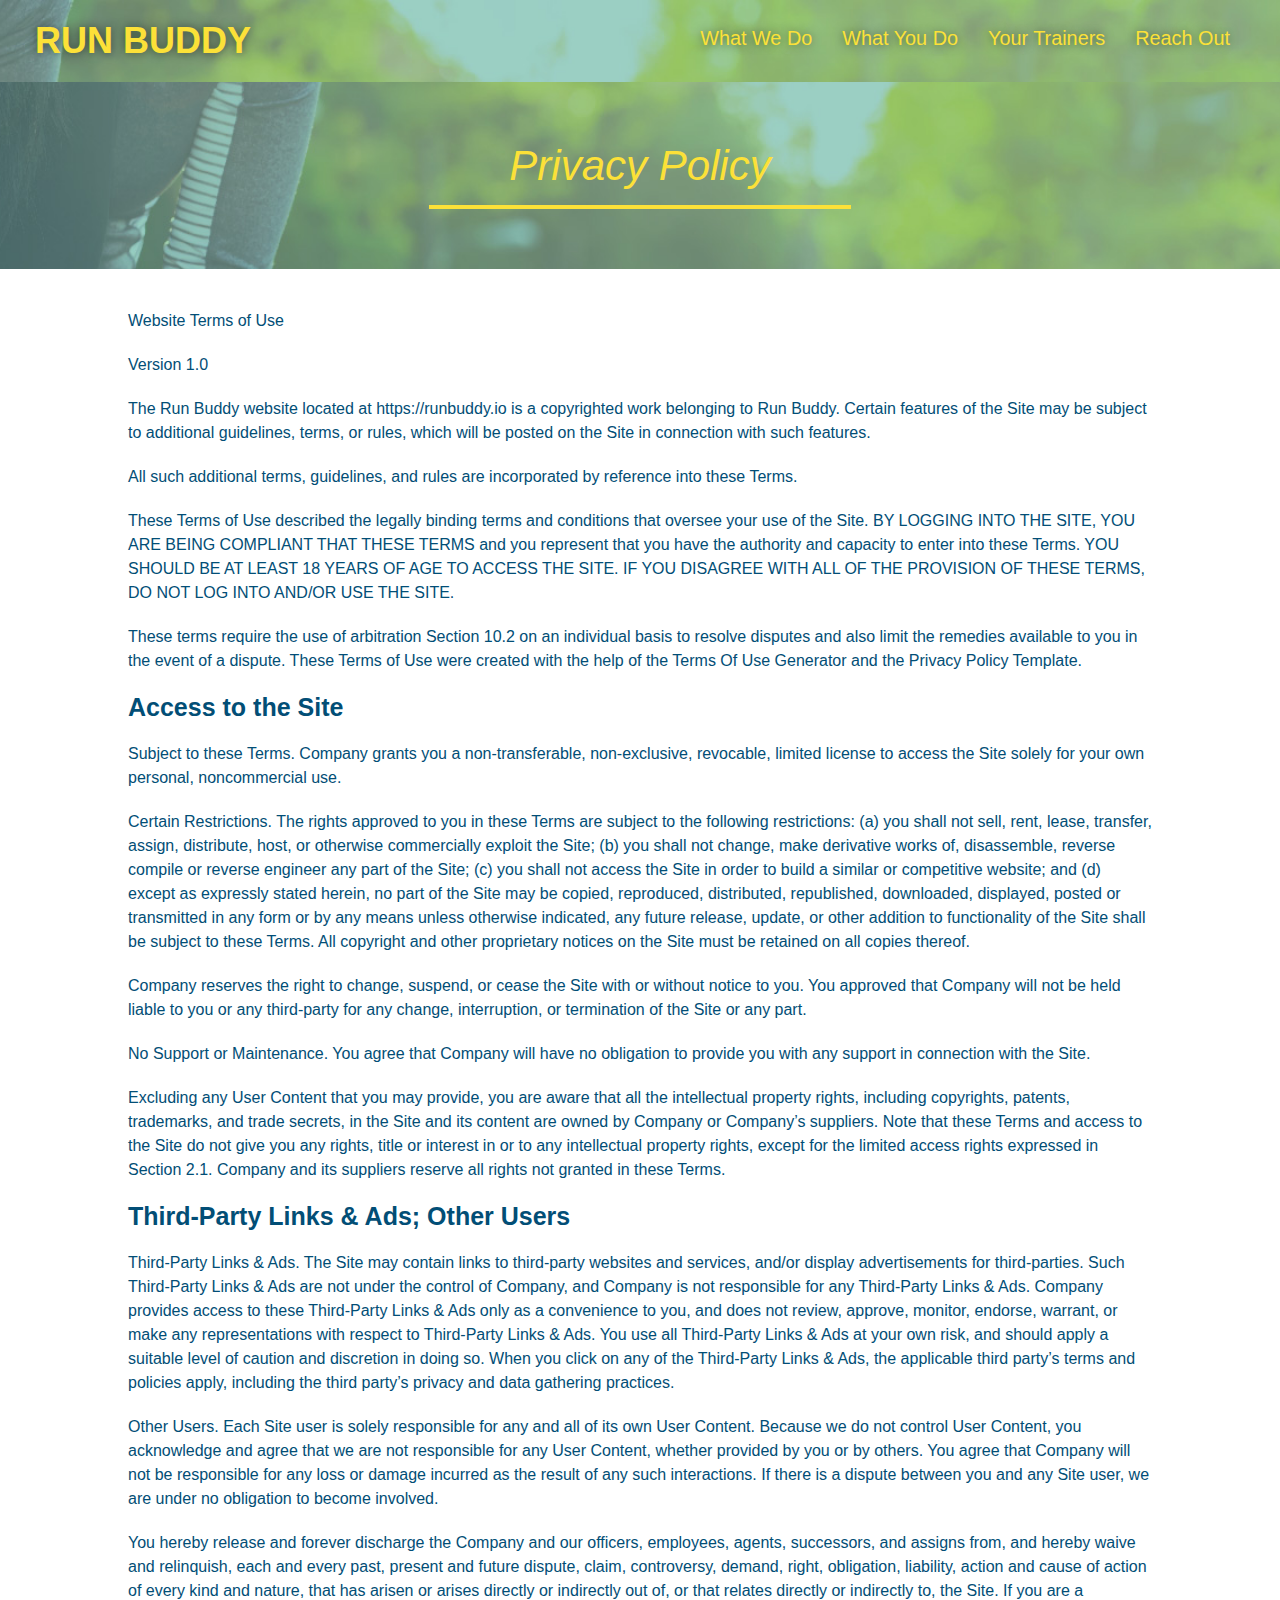
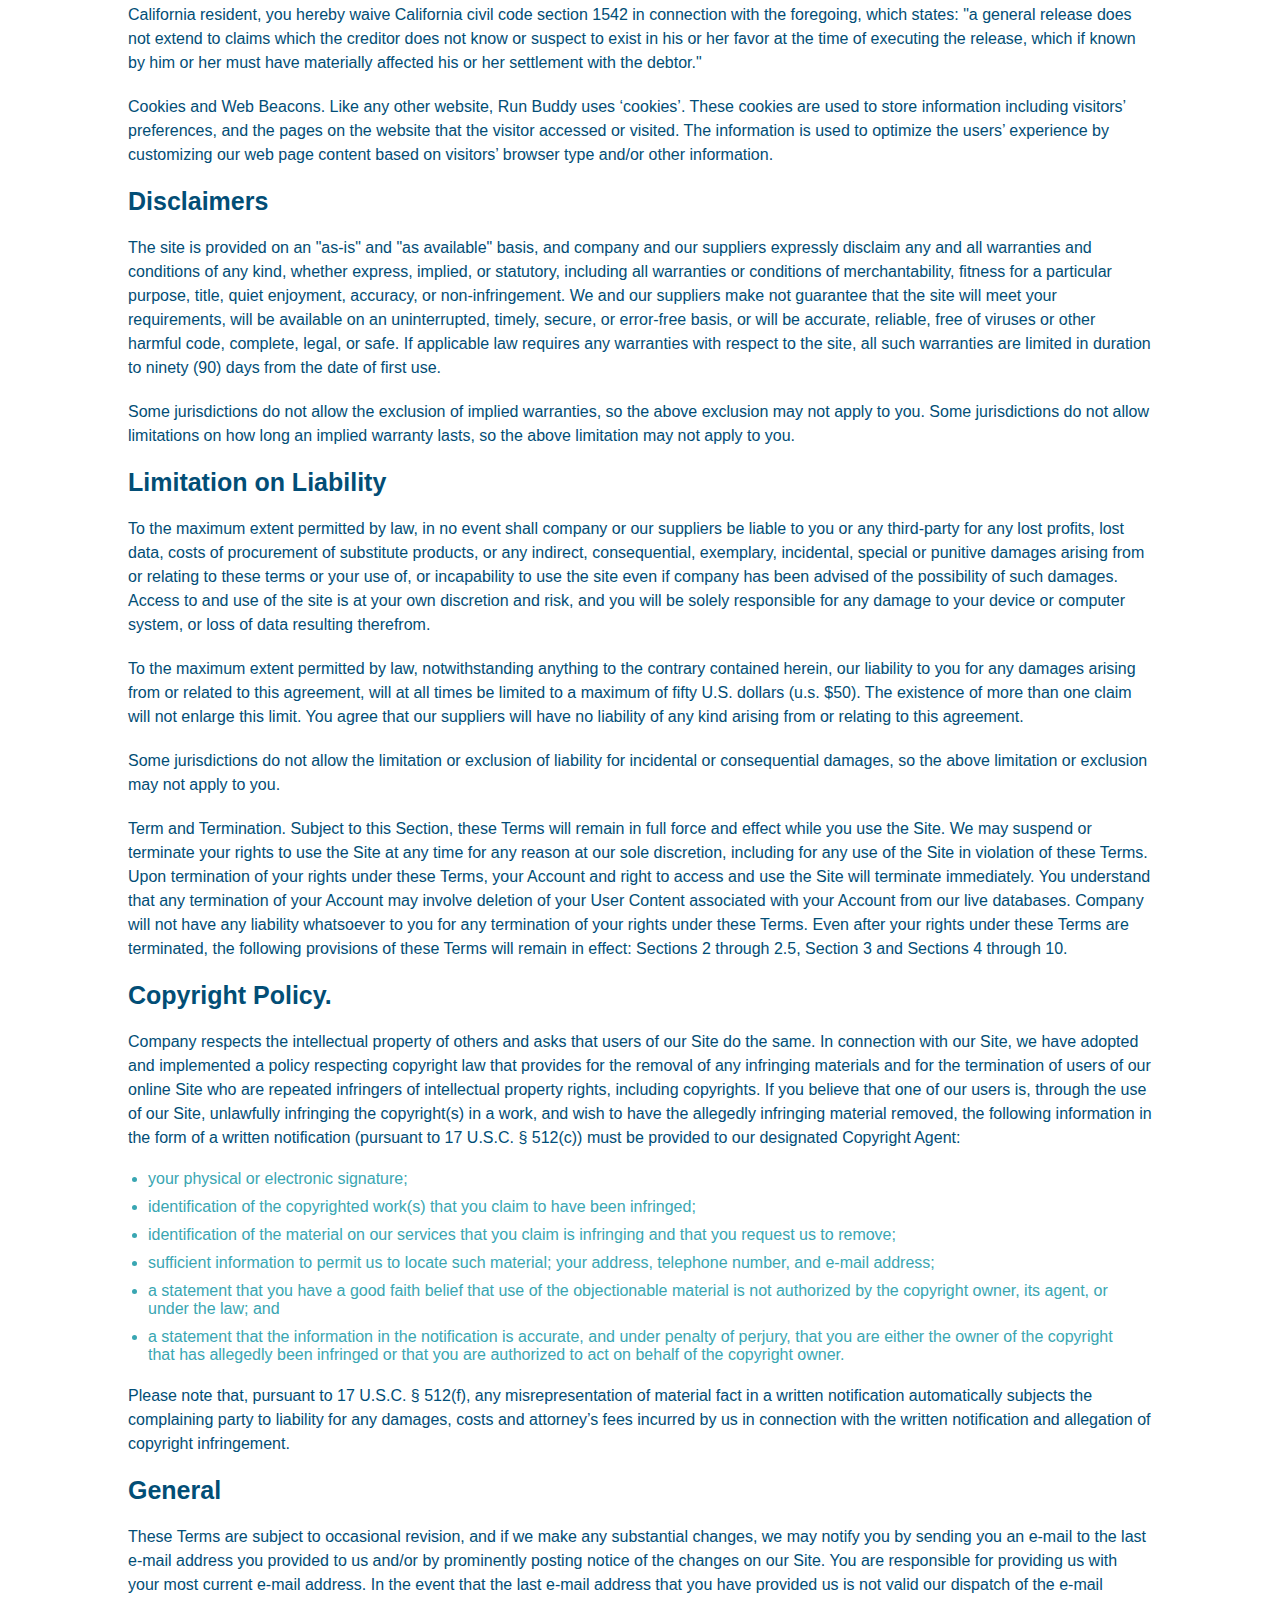
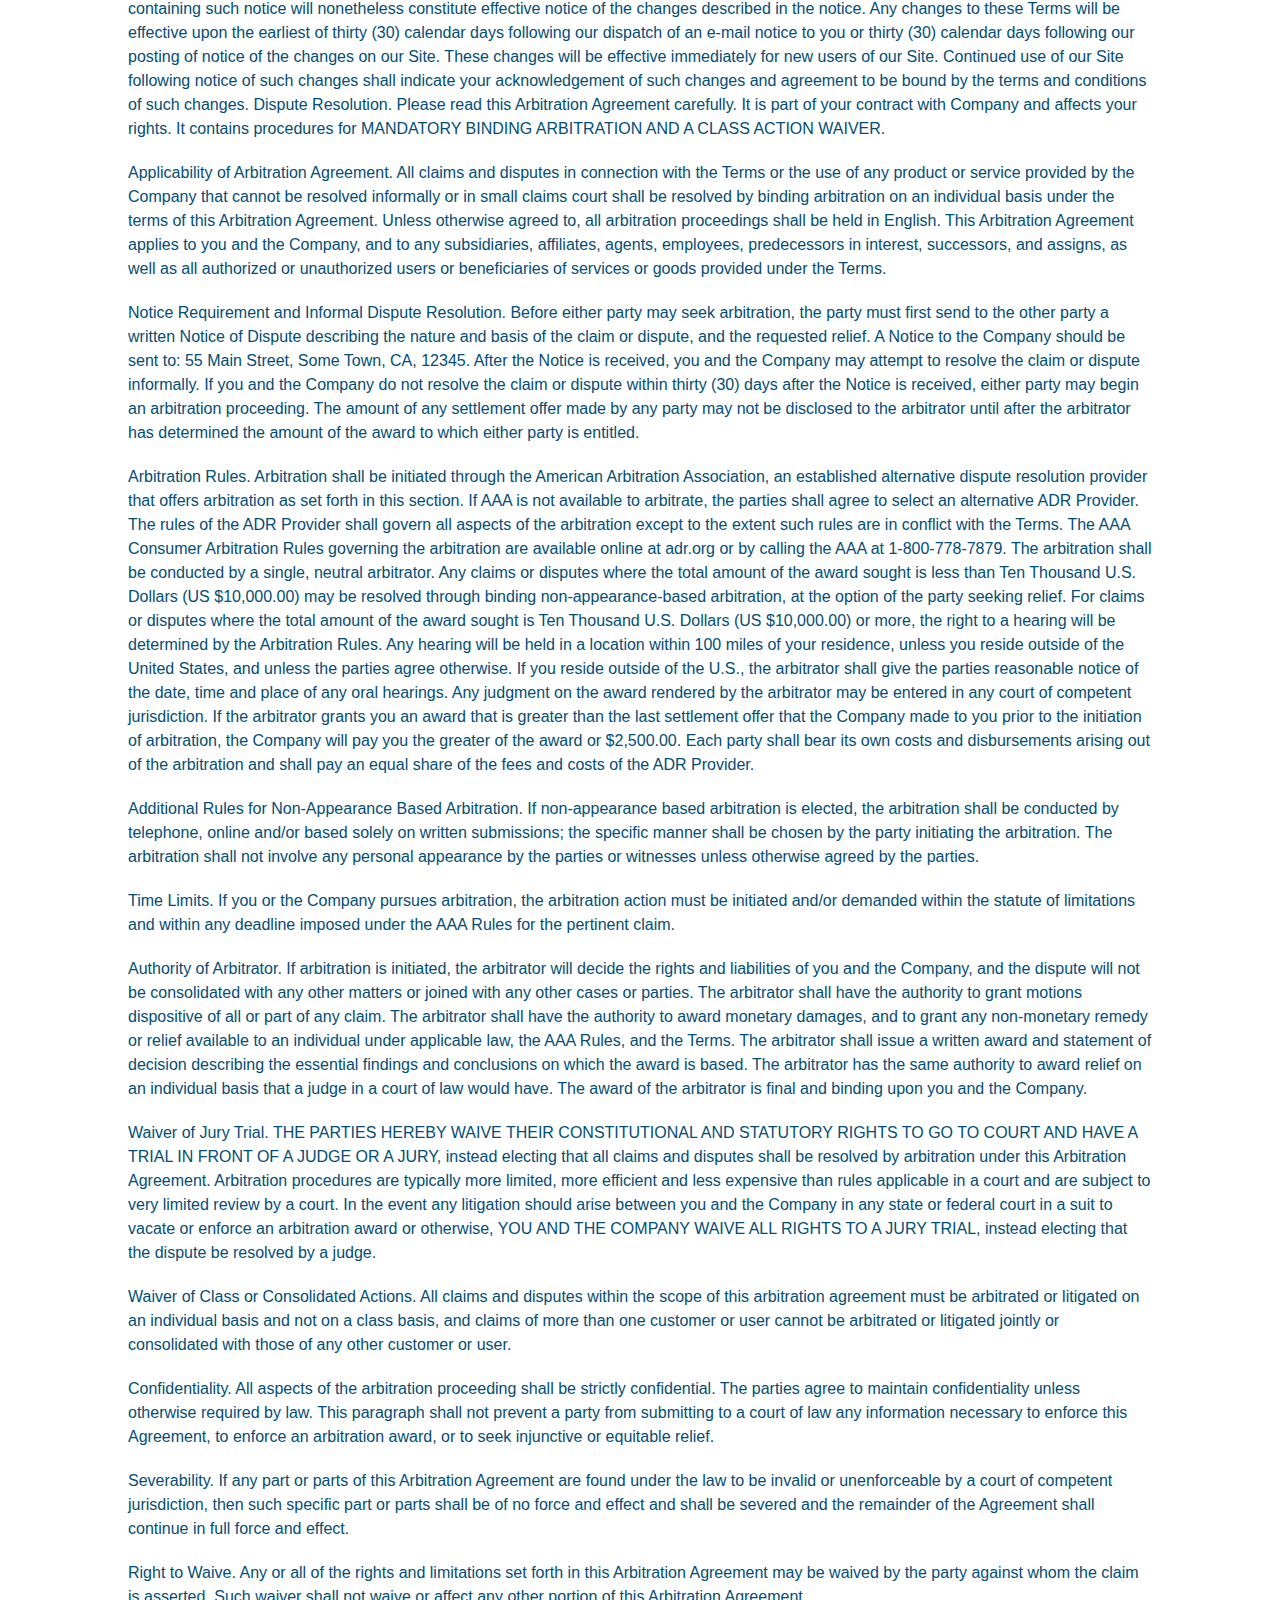
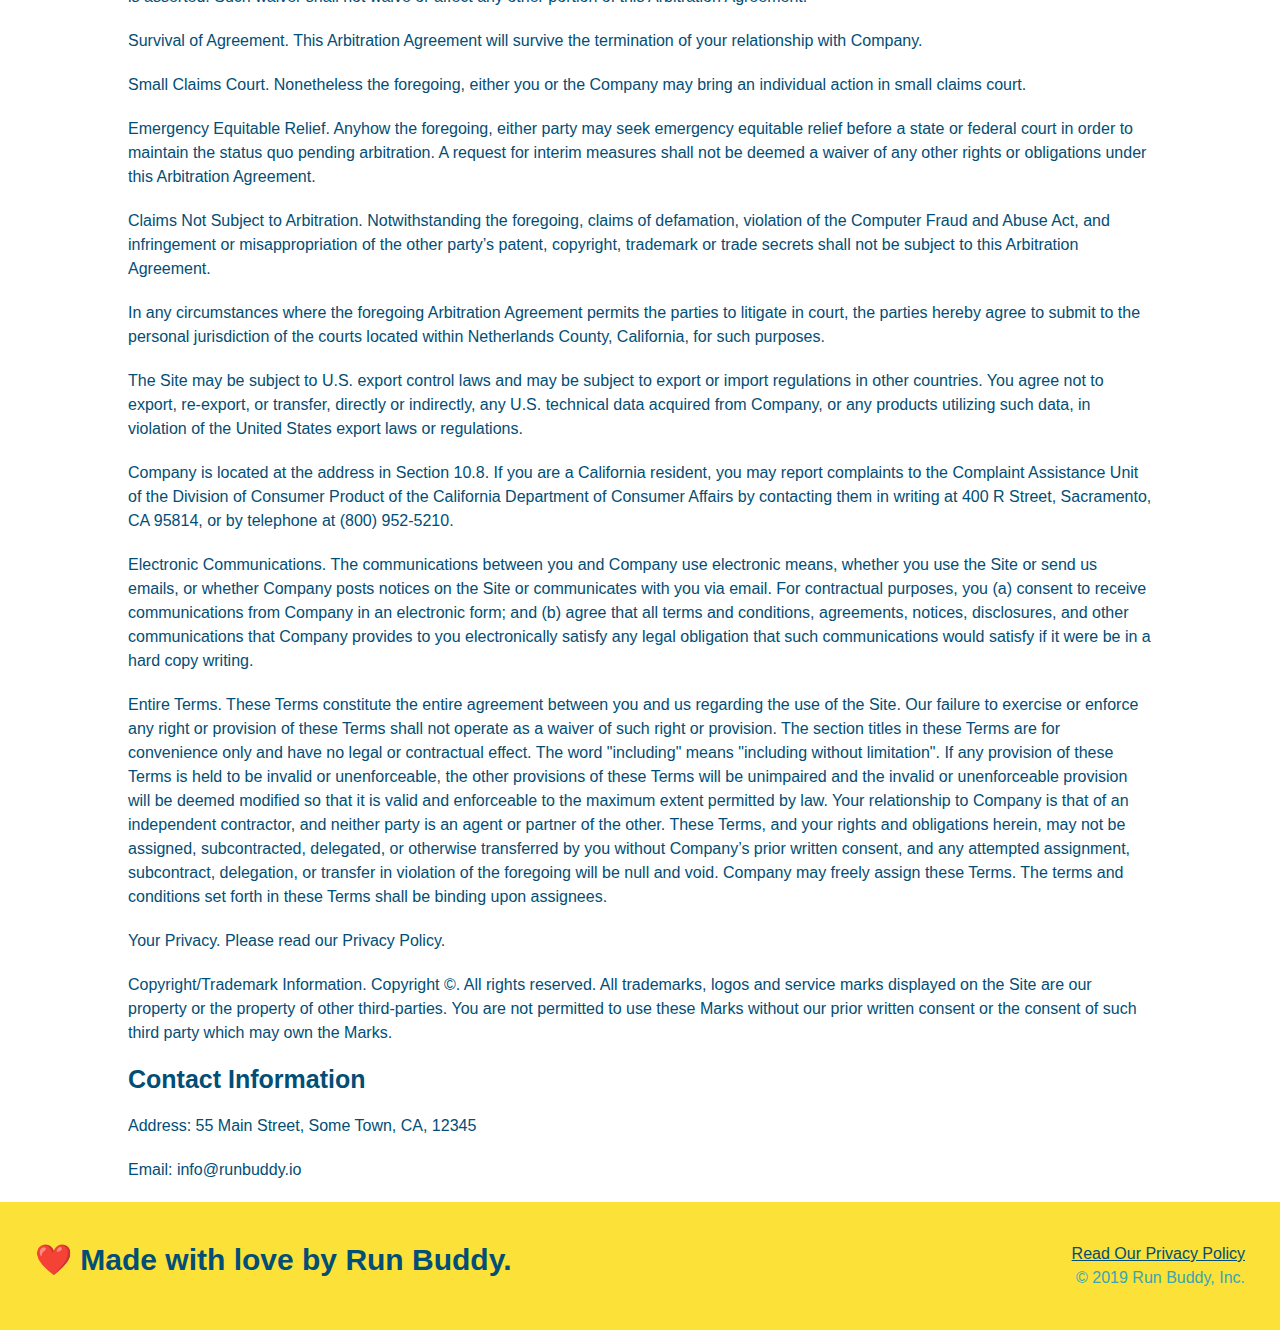
==== commit 51f60dfe: "final css touches" ====
--- a/privacy-policy.html
+++ b/privacy-policy.html
@@ -2,6 +2,7 @@
 <html lang="en">
   <head>
     <meta charset="UTF-8" />
+    <meta name="viewport" content="width=device-width, initial-scale=1.0" />
     <link rel="stylesheet" href="./assets/css/style.css" />
     <link rel="stylesheet" href="./assets/css/secondary-styles.css" />
     <title>Run Buddy - Privacy Policy</title>
--- a/assets/css/style.css
+++ b/assets/css/style.css
@@ -1,3 +1,9 @@
+:root {
+  --primary-color: #fce138;
+  --secondary-color: #024e76;
+  --tertiary-color: #39a6b2;
+}
+
 * {
   box-sizing: border-box;
   margin: 0;
@@ -18,32 +24,52 @@
   display: flex;
   justify-content: space-between;
   flex-wrap: wrap;
+  position: sticky;
+  position: -webkit-sticky;
+  top: 0;
+  background-image: url("../images/hero-bg.jpg");
+  background-size: cover;
+  background-attachment: fixed;
+  background-position: 80%;
 }
 
 header h1 {
   font-weight: bold;
   margin: 0;
   font-size: 36px;
-  color: #fce138;
+  color: var(--primary-color);
+  text-shadow: 0 0 10px rgba(0, 0, 0, 0.5);
 }
 
 header a {
   text-decoration: none;
-  color: #fce138;
+  color: var(--primary-color);
 }
 
 header nav {
   margin: 7px 0;
 }
 
-header nav ul li {
-  display: inline;
+header nav ul {
+  display: flex;
+  flex-wrap: wrap;
+  justify-content: space-between;
+  align-items: center;
+  list-style: none;
 }
 
 header nav ul li a {
-  margin: 0 30px;
+  padding: 10px 15px;
   font-weight: lighter;
-  font-size: 22px;
+  font-size: 1.55vw;
+  text-shadow: 0 0 10px rgba(0, 0, 0, 0.5);
+}
+
+header nav ul li a:hover {
+  background: var(--primary-color);
+  color: var(--secondary-color);
+  border-radius: 15px;
+  text-shadow: none;
 }
 
 /* HEADER / NAVBAR STYLES END */
@@ -52,26 +78,27 @@
 
 /* FOOTER STYLES START */
 footer {
-  background: #fce138;
+  background: var(--primary-color);
   padding: 40px 35px;
+  display: flex;
+  justify-content: space-between;
+  flex-wrap: wrap;
   width: 100%;
 }
 
 footer h2 {
-  display: inline;
-  color: #024e76;
+  color: var(--secondary-color);
   font-size: 30px;
   margin: 0;
 }
 
 footer div {
-  float: right;
   line-height: 1.5;
   text-align: right;
 }
 
 footer a {
-  color: #024e76;
+  color: var(--secondary-color);
 }
 /* END FOOTER STYLES */
 
@@ -84,20 +111,43 @@
 .hero {
   background-image: url('../images/hero-bg.jpg');
   background-size: cover;
-  background-position: center;
-  position: relative;
-  height: 600px;
+  display: flex;
+  justify-content: center;
+  flex-wrap: wrap;
+  align-items: flex-start;
+  background-attachment: fixed;
+  background-position: 80%;
+}
+
+.hero-cta {
+  width: 35%;
+  text-align: right;
+  margin: 3.5%;
+  color: #fff;
+  font-size: 18px;
+  line-height: 1.2;
+}
+
+.hero-cta h2 {
+  font-style: italic;
+  font-size: 55px;
+  color: var(--primary-color);
+  text-shadow: 0 0 10px rgba(0, 0, 0, 0.5);
 }
 
 .hero-form {
-  border: 3px solid #024e76;
-  background-color: #fce138;
+  border: 3px solid var(--secondary-color);
+  background-color: rgba(255, 225, 56, 0.8);
   padding: 20px;
-  width: 500px;
-  color: #024e76;
-  position: absolute;
-  bottom: 120px;
-  right: 140px;
+  color: var(--secondary-color);
+  width: 40%;
+  margin: 3.5%;
+  border-radius: 15px;
+  box-shadow: 0 0 10px rgba(0, 0, 0, 0.5);
+}
+
+.hero-form button:hover {
+  background-color: #39a6b2;  
 }
 
 .hero-form h3 {
@@ -109,13 +159,20 @@
 }
 
 .form-input {
-  border: 1px solid #024e76;
+  border: 1px solid var(--secondary-color);
   display: block;
   padding: 7px 15px;
   font-size: 16px;
-  color: #024e76;
+  color: var(--secondary-color);
   width: 100%;
   margin-bottom: 15px; 
+  border-radius: 10px;
+  background-color: rgba(255,255,255, 0.75);
+}
+
+.form-input:focus {
+  background-color: rgba(255,255,255, 1);
+  outline: none;
 }
 
 .hero-form label {
@@ -123,27 +180,29 @@
 }
 
 .hero-form button {
-  color: #fce138;
-  background-color: #024e76;
+  color: var(--primary-color);
+  background-color: var(--secondary-color);
   border: none;
   padding: 10px 20px;
   font-size: 16px;
+  border-radius: 10px;
 } 
 /* HERO STYLES END */
 
 
 /* SECTION TITLE STYLES START */
 .section-title {
-  font-size: 55px;
-  display: inline-block;
-  padding: 0 100px 20px 100px;
+  font-size: 48px;
   border-bottom: 3px solid;
-  margin-bottom: 35px;
-  color: #024e76;
+  color: var(--secondary-color);
+  padding-bottom: 20px;
+  text-align: center;
+  margin: 0 auto 35px auto;
+  width: 50%;
 }
 
 .primary-border {
-  border-color: #fce138;
+  border-color: var(--primary-color);
 }
 
 .secondary-border {
@@ -152,9 +211,6 @@
 /* SECTION TITLE STYLES END */
 
 /* WHAT WE DO STYLES */
-.intro {
-  text-align: center;
-}
 
 .intro p {
   line-height: 1.7;
@@ -162,123 +218,186 @@
   width: 80%;
   margin: 0 auto;
   font-size: 20px;
+  text-align: center;
 }
 /* WHAT YOU DO STYLES END */
 
 
 /* WHAT YOU DO STYLES START */
 .steps { 
-  text-align: center;
-  background: #fce138;
-}
-
-.steps div {
-  margin-bottom: 80px;
-}
-
-.steps img {
-  width: 15%;
-  margin: 10px 0;
-} 
-
-.steps h3 {
-  color: #024e76;
+  background: var(--primary-color);
+}
+
+.step {
+  margin: 50px auto;
+  padding-bottom: 50px;
+  width: 80%;
+  border-bottom: 1px solid #39a6b2;
+  display: flex;
+  flex-wrap: wrap;
+  align-items: center;
+  justify-content: space-between;
+}
+
+.step:last-child {
+  border-bottom: none;
+}
+
+.step h3 {
+  color: var(--secondary-color);
   font-size: 46px;
-  margin-top: 10px;
-}
-
-.steps span {
-  font-size: 38px;
-}
-
-.steps p {
+  flex: 1 30%;
+}
+
+.step-info {
+  flex: 2 70%;
+  display: flex;
+  flex-wrap: wrap;
+  align-items: center;
+}
+
+.step-img {
+  flex: 1 12%;
+  margin-right: 20px;
+}
+
+.step-img img {
+  max-width: 100%;
+}
+
+.step-text {
+  flex: 12;
+}
+
+.step-text p {
   color: #39a6b2;
-  font-size: 23px;
+  font-size: 18px;
+}
+
+.step-text h4 {
+  font-size: 26px;
+  line-height: 1.5;
+  color: var(--secondary-color);
 }
 /* WHAT YOU DO STYLES END */
 
 /* MEET THE TRAINERS START */
 .trainers {
-  text-align: center;
+  width: 100%;
+  margin: 0 auto;
+  display: flex;
+  flex-wrap: wrap;
+  justify-content: space-around;
 }
 
 .trainer {
-  width: 900px;
-  margin: 0 auto 30px auto;
-  background: #024e76;
-  color: #fce138;
-  overflow: auto;
+  margin: 20px;
+  flex: 1;
+  background: var(--secondary-color);
+  color: var(--primary-color);
 }
 
 .trainer img {
-  width: 35%;
-  float: left;
+  width: 100%;
 }
 
 .trainer-bio {
-  padding: 35px;
-  float: left;
-  width: 65%;
+  padding: 25px;
+  line-height: 1.3;
 }
 
 .trainer-bio h3 {
-  font-size: 32px;
-  margin-bottom: 8px;
+  font-size: 28px;
 }
 
 .trainer-bio h4 {
   font-weight: lighter;
-  font-size: 26px;
-  margin-bottom: 25px;
+  font-size: 22px;
+  margin-bottom: 15px;
 }
 
 .trainer-bio p {
   font-size: 17px;
-  line-height: 1.3;
 }
 /* TRAINER STYLES END */
 
 /* REACH OUT STYLES START */
 .contact {
-  text-align: center;
-  background: #024e76;
+  background: var(--secondary-color);
 }
 
 .contact h2 {
-  color: #fce138;
+  color: var(--primary-color);
+}
+
+.contact-info {
+  display: flex;
+  justify-content: space-between;
+  flex-wrap: wrap;
+}
+
+.contact-info > * {
+  flex: 1;
+  margin: 15px;
 }
 
 .contact-info iframe {
-  width: 400px;
-height: 400px;
+  height: 400px;
 }
 
 .contact-info div {
-  width: 410px;
-  display: inline-block;
-  vertical-align: top;
-  text-align: left;
-  margin: 30px 0 0 60px;
   color: white;
 }
 
 .contact-info h3 {
-  color: #fce138;
+  color: var(--primary-color);
   font-size: 32px;
 }
 
 .contact-info p, .contact-info address {
   margin: 20px 0;
   line-height: 1.5;
-  font-size: 20px;
+  font-size: 16px;
   font-style: normal;
 }
 
+.contact-form input, .contact-form textarea {
+  border: 1px solid var(--secondary-color);
+  display: block;
+  padding: 7px 15px;
+  font-size: 16px;
+  color: var(--secondary-color);
+  width: 100%;
+  margin-bottom: 15px;
+  margin-top: 5px;
+  border-radius: 10px;
+  background-color: rgba(255,255,255, 0.75);
+}
+
+.contact-form input:focus, .contact-form textarea:focus {
+  background-color: rgba(255,255,255, 1);
+  outline: none;
+}
+
+.contact-form button {
+  width: 100%;
+  border: none;
+  background: var(--primary-color);
+  color: var(--secondary-color);
+  text-align: center;
+  padding: 15px 0;
+  font-size: 16px;
+  border-radius: 10px;
+}
+
+.contact-form button:hover {
+  color: var(--primary-color);
+  background: #39a6b2;
+}
+
 .contact-info a {
-  color: #fce138;
-}
-
-
+  color: var(--primary-color);
+}
 /* REACH OUT STYLES END */
 
 /* UTILITIES */
@@ -288,4 +407,182 @@
 
 .text-right {
   text-align: right;
+}
+
+.flex-row {
+  display: flex;
+}
+
+/* MEDIA QUERY FOR SMALLER DESKTOP SCREENS AND SMALLER */
+@media screen and (max-width: 980px) {
+  header {
+    padding-bottom: 0;
+    justify-content: center;
+    position: relative;
+    z-index: 9999;
+  }
+
+  header h1 {
+    width: 100%;
+    text-align: center;
+  }
+
+  header nav ul {
+    margin-top: 20px;
+    width: 100%;
+    justify-content: center;
+  }
+
+  header nav ul li a {
+    font-size: 20px;
+  }
+
+  footer h2, footer div {
+    text-align: center;
+    width: 100%;
+  }
+
+  .hero-cta, .hero-form {
+    width: 100%;
+  }
+  
+  .hero-cta {
+    text-align: center;
+  }
+
+  .section-title {
+    width: 80%;
+  }
+  
+  .trainer {
+    flex: 0 70%;
+  }
+  
+  .contact-info iframe{
+    flex: 1 100%;
+  }
+}
+
+/* MEDIA QUERY FOR TABLETS AND SMALLER */
+@media screen and (max-width: 768px) {
+  section {
+    padding: 30px 15px;
+  }
+
+  .step h3 {
+    flex: 1 100%;
+    text-align: center;
+  }
+
+  .step-info {
+    flex: 2 100%;
+    text-align: center;
+    justify-content: center;
+  }
+
+  .step-img {
+    flex: 0 32%;
+    margin-right: 0;
+    margin-top: 15px;
+    margin-bottom: 15px;
+  }
+
+  .step-text {
+    flex: 100%;  
+  }
+
+  .trainer-bio h3, .trainer-bio h4 {
+    display: block;
+  }
+}
+
+/* MEDIA QUERY FOR MOBILE PHONES AND SMALLER */
+@media screen and (max-width: 575px) {
+  .hero-form button {
+    width: 100%;
+  }
+
+  .section-title {
+    width: 95%;
+  }
+
+  .intro p {
+    width: 100%;
+  }
+
+  .trainer {
+    flex: 0 100%;
+  }
+
+  .contact-info {
+    text-align: center;
+  }
+
+  .contact-info > * {
+    flex: 0 100%;
+  }
+
+  .contact-form {
+    order: 3;
+  }
+}
+
+.checkbox-wrapper input, .radio-wrapper input {
+  opacity: 0;
+}
+
+.checkbox-wrapper label, .radio-wrapper label {
+  position:relative;
+  left: 10px;
+  margin: 10px;
+  line-height: 1.6;
+}
+
+.checkbox-wrapper label::before, .radio-wrapper label::before {
+  content: "";
+  height: 20px;
+  width: 20px;
+  background: rgba(255, 255, 255, 0.75);  
+  border: 1px solid var(--secondary-color);  
+  position: absolute;
+  top: -4px;
+  left: -30px;
+}
+
+.radio-wrapper {
+  border-radius: 50%;
+}
+
+.radio-wrapper label::after {
+  content: "";
+  width: 20px;
+  height: 20px;
+  border-radius: 50%;
+  background: var(--secondary-color);
+  position: absolute;
+  left: -29px;
+  top: -3px;
+}
+
+.checkbox-wrapper label::after {
+  content: "";
+  height: 6px;
+  width: 14px;
+  border-left: 2px solid var(--secondary-color);
+  border-bottom: 2px solid var(--secondary-color);
+  position: absolute;
+  left: -26px;
+  top: 1px;
+  transform: rotate(-58deg);
+  background-image: radial-gradient(circle, #39a6b2, var(--secondary-color));
+}
+
+.checkbox-wrapper input:checked + label::after, 
+.radio-wrapper input:checked + label::after {
+  content: none;
+}
+
+.checkbox-wrapper input:checked + label::after,
+.radio-wrapper input:checked + label::after {
+  content: "";
 }